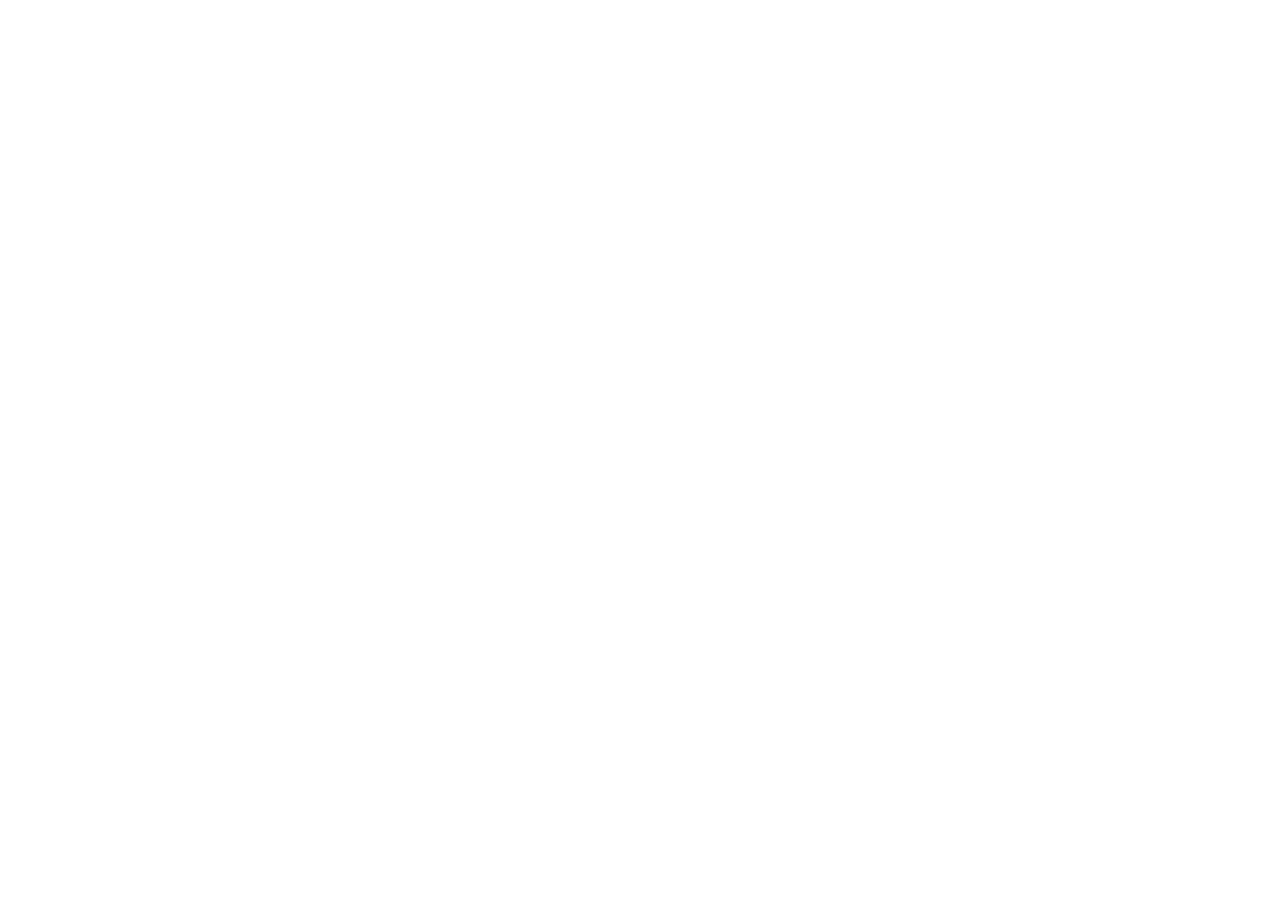
==== index.html @ 3b84312c ":crystal_ball: Look to the future :flashlight:" ====
<!DOCTYPE html>
<html lang="en">
<head>
    <meta charset="UTF-8">
    <meta name="viewport" content="width=device-width, initial-scale=1.0">
    <title>Blue Marvel Data DotCom</title>
</head>
<body>
    
</body>
</html>
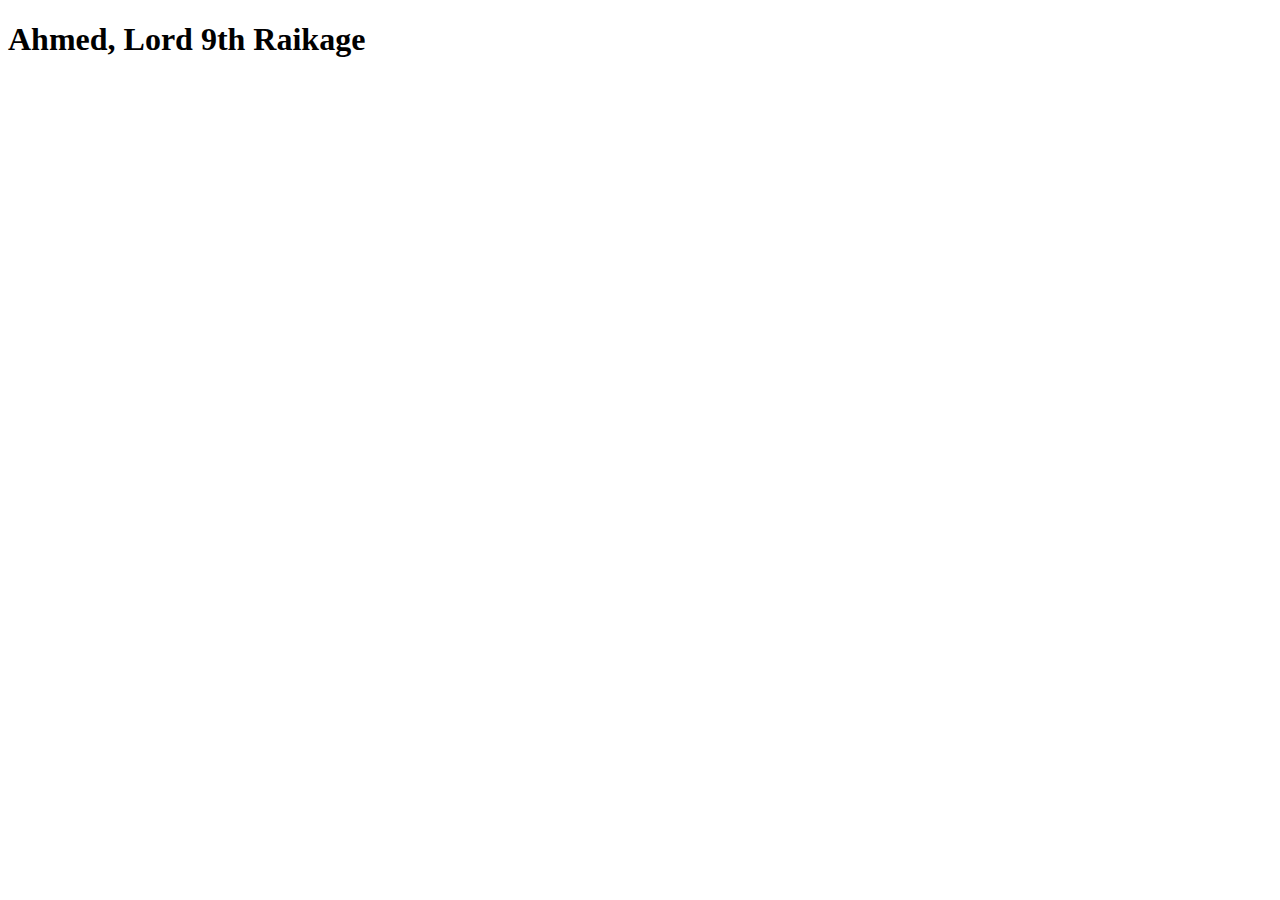
==== commit 4ad2d0f2: ":hear_no_evil: :see_no_evil: :speak_no_evil:" ====
--- a/index.html
+++ b/index.html
@@ -6,6 +6,7 @@
     <title>Blue Marvel Data DotCom</title>
 </head>
 <body>
-    
+    <h1>Ahmed, Lord 9th Raikage</h1>
+    <script src="raikage_script.js"></script>
 </body>
 </html>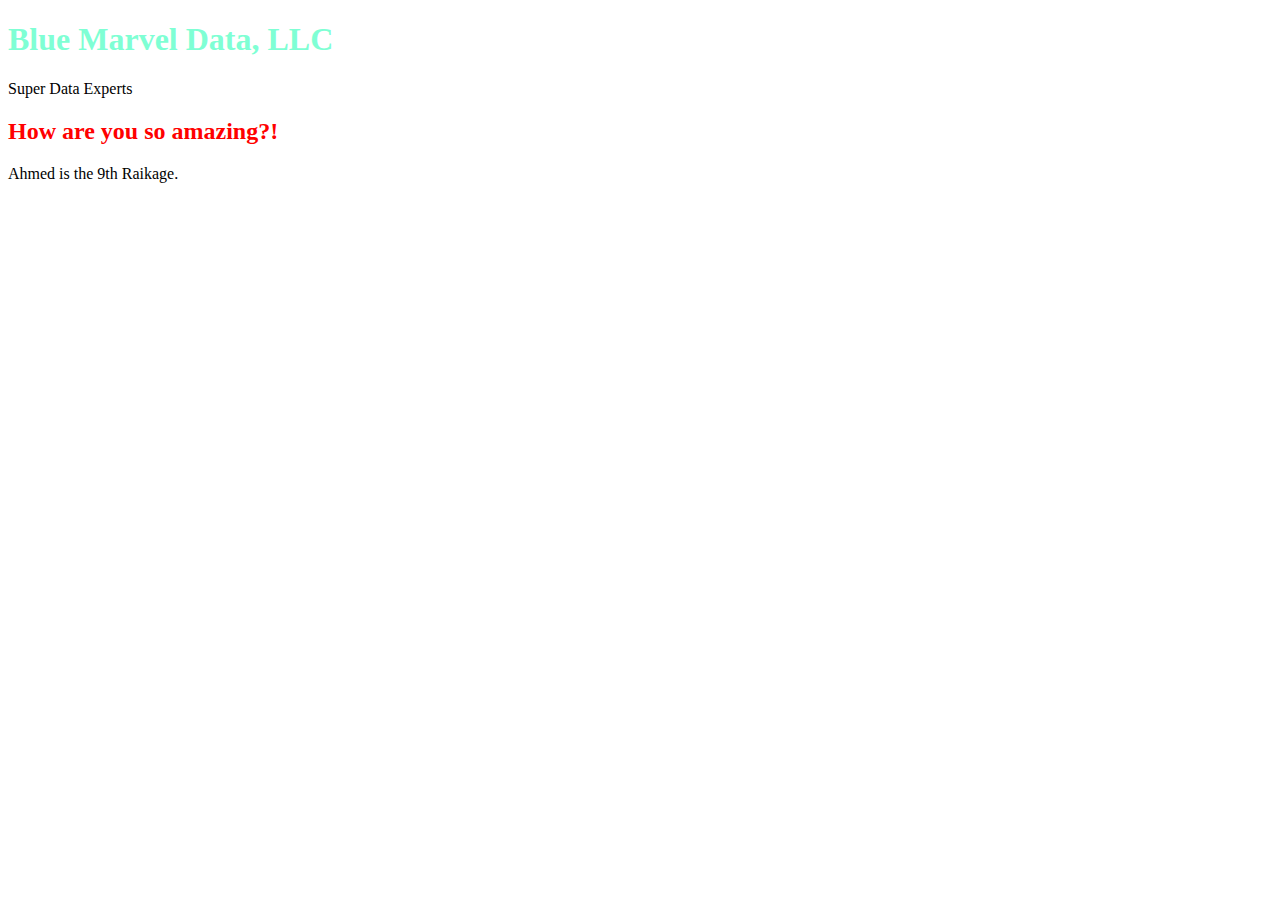
==== commit b00434c7: ":clown_face: add css sheet :art:" ====
--- a/index.html
+++ b/index.html
@@ -4,9 +4,13 @@
     <meta charset="UTF-8">
     <meta name="viewport" content="width=device-width, initial-scale=1.0">
     <title>Blue Marvel Data DotCom</title>
+    <link rel="stylesheet" href="style.css">
 </head>
 <body>
-    <h1>Ahmed, Lord 9th Raikage</h1>
+    <h1>Blue Marvel Data, LLC</h1>
+    <p>Super Data Experts</p>
+    <h2>How are you so amazing?!</h2>
+    <p>Ahmed is the 9th Raikage.</p>
     <script src="raikage_script.js"></script>
 </body>
 </html>--- a/style.css
+++ b/style.css
@@ -0,0 +1,7 @@
+h1 {
+    color: aquamarine;
+}
+
+h2 {
+    color: red;
+}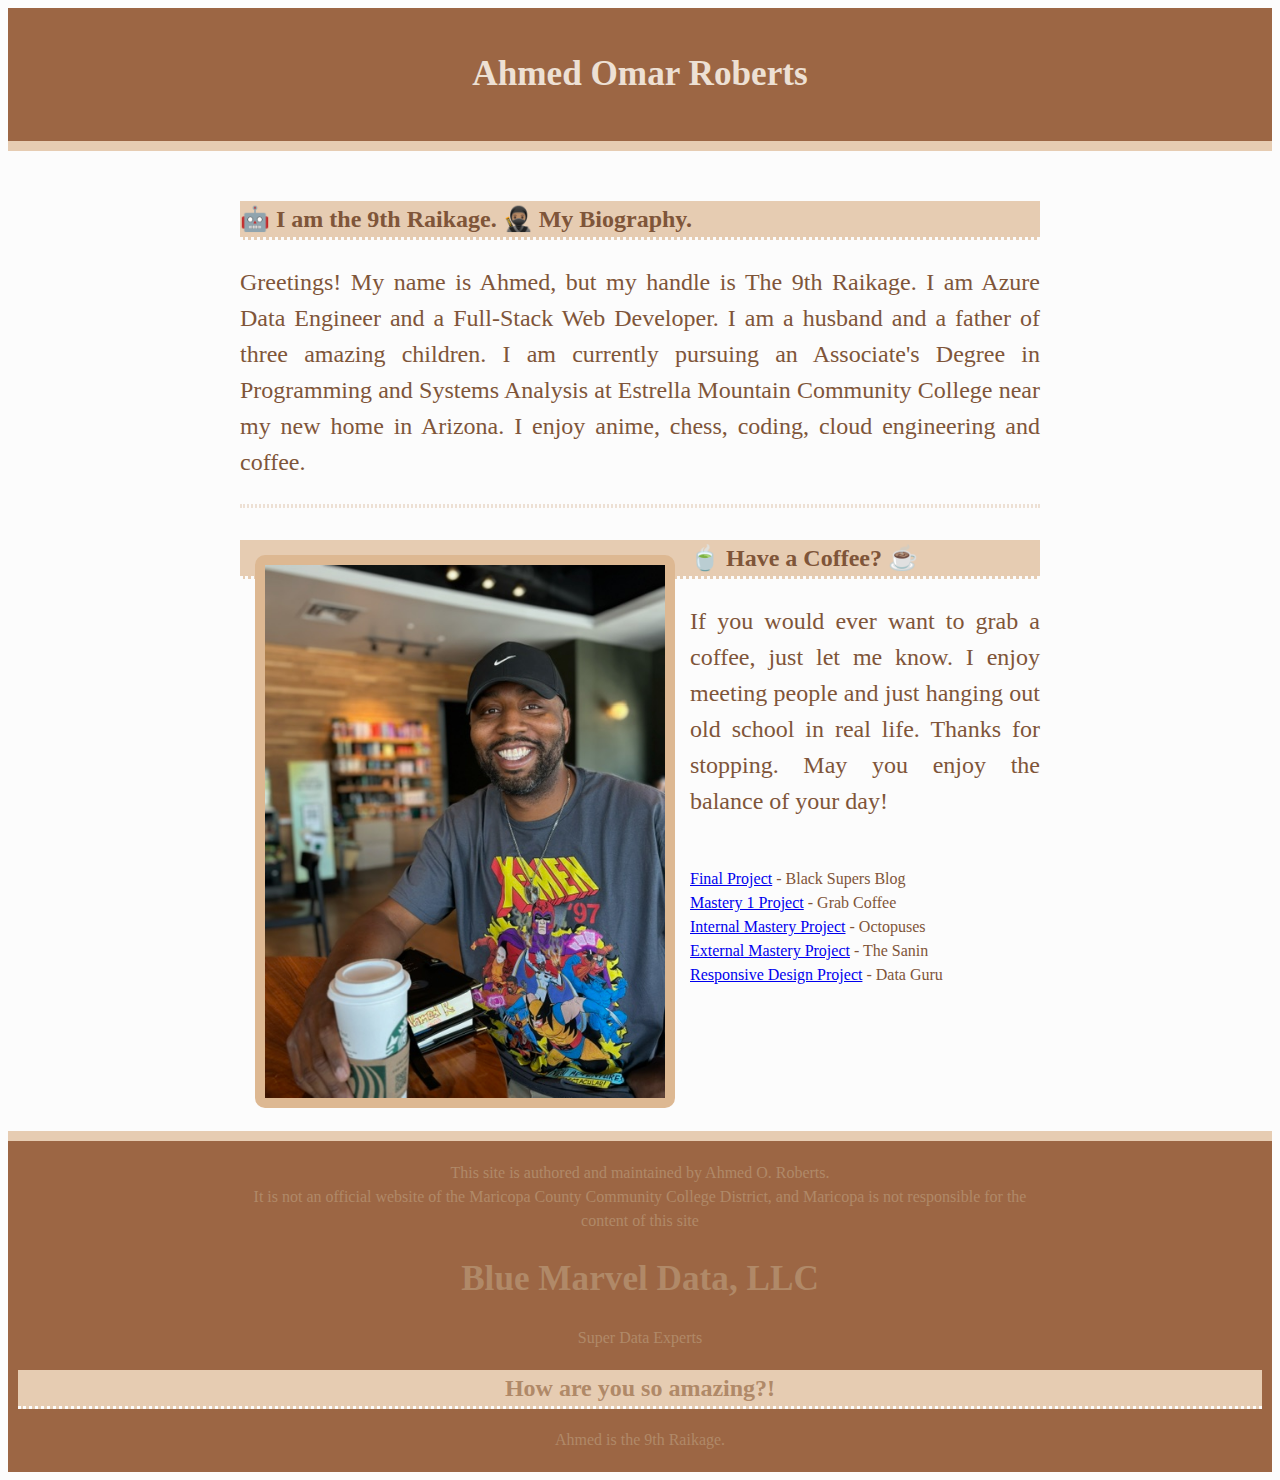
==== commit 8313fc85: ":racehorse: daily coding 001 :elephant:" ====
--- a/index.html
+++ b/index.html
@@ -7,10 +7,50 @@
     <link rel="stylesheet" href="style.css">
 </head>
 <body>
+    <header>
+      <h1>Ahmed Omar Roberts</h1>
+    </header>
+    <main>
+      <h2>🤖 I am the 9th Raikage. 🥷🏽 My Biography.</h2>
+      <p>Greetings! My name is Ahmed, but my handle is The 9th Raikage.
+        I am Azure Data Engineer and a Full-Stack Web Developer.
+        I am a husband and a father of three amazing children.
+        I am currently pursuing an Associate's Degree in Programming and Systems Analysis at
+        Estrella Mountain Community College near my new home in Arizona.
+        I enjoy anime, chess, coding, cloud engineering and coffee.
+      </p>
+      <hr/>
+      <img src="assets/ahmed_coffee_xmen97.jpeg" alt="Ahmed with coffee and XMen 97 shirt">
+      <!-- <img src="ahmed_20230512.jpg" alt="Ahmed in a car looking away"> -->
+      <h2>🍵 Have a Coffee? ☕</h2>
+      <p>If you would ever want to grab a coffee, just let me know.
+        I enjoy meeting people and just hanging out old school in real life.
+        Thanks for stopping. May you enjoy the balance of your day!
+      </p>
+      <br>
+      <a href="final/index.html" title="Go to Final Project">Final Project</a> - Black Supers Blog
+      <br>
+      <a href="mastery1/index.html" title="Go to Mastery Project">Mastery 1 Project</a> - Grab Coffee
+      <br>
+      <a href="octopus/index.htm" title="Go to Internal Mastery Project">Internal Mastery Project</a> - Octopuses
+      <br>
+      <a href="sanin/index.htm" title="Go to External Mastery Project">External Mastery Project</a> - The Sanin
+      <br>
+      <a href="data-guru/index.htm" title="Go to Responsive Design Project">Responsive Design Project</a> - Data Guru
+    </main>
+    <footer>
+      <p>
+        This site is authored and maintained by Ahmed O. Roberts.<br>
+        It is not an official website of the Maricopa County Community College District,
+        and Maricopa is not responsible for the content of this site
+      </p>
+      
     <h1>Blue Marvel Data, LLC</h1>
     <p>Super Data Experts</p>
     <h2>How are you so amazing?!</h2>
     <p>Ahmed is the 9th Raikage.</p>
+    </footer>
+  
     <script src="raikage_script.js"></script>
 </body>
 </html>--- a/style.css
+++ b/style.css
@@ -1,7 +1,57 @@
-h1 {
-    color: aquamarine;
-}
 
-h2 {
-    color: red;
-}+body {
+    background-color: #FCFCFC;
+    color: #7f5539;
+    line-height: 1.5;
+  }
+  h1 {
+    font-size: 2.2em;
+    margin: 20px;
+  }
+  h2 {
+    background-color: #E6CCB2;
+    border-bottom: 3px dotted #FCFCFC;
+  }
+  main > p {
+    font-size: 1.5em;
+    text-align: justify;
+  }
+  hr {
+    border: 2px dotted #EDE0D4;
+    margin-bottom: 2em;
+  }
+  img {
+    height: auto;
+    width: 400px;
+    border: 10px solid #DDB892;
+    border-radius: 10px;
+    float: left;
+    margin: 15px;
+  }
+  header {
+    background-color: #9c6644;
+    color: #EDE0D4;
+    text-align: center;
+    padding: 20px;
+    min-height: 9vh;
+    border-bottom: 10px solid #E6CCB2;
+  }
+  main {
+    height: 900px;
+    width: 800px;
+    margin: auto;
+    padding: 30px;
+  }
+  footer {
+    background-color: #9c6644;
+    color: #B08968;
+    text-align: center;
+    border-top: 10px solid #E6CCB2;
+    margin-top: 20px;
+    padding: 20px 10px;
+    min-height: 7vh;
+  }
+  footer > p {
+    margin: auto;
+    max-width: 780px;
+  }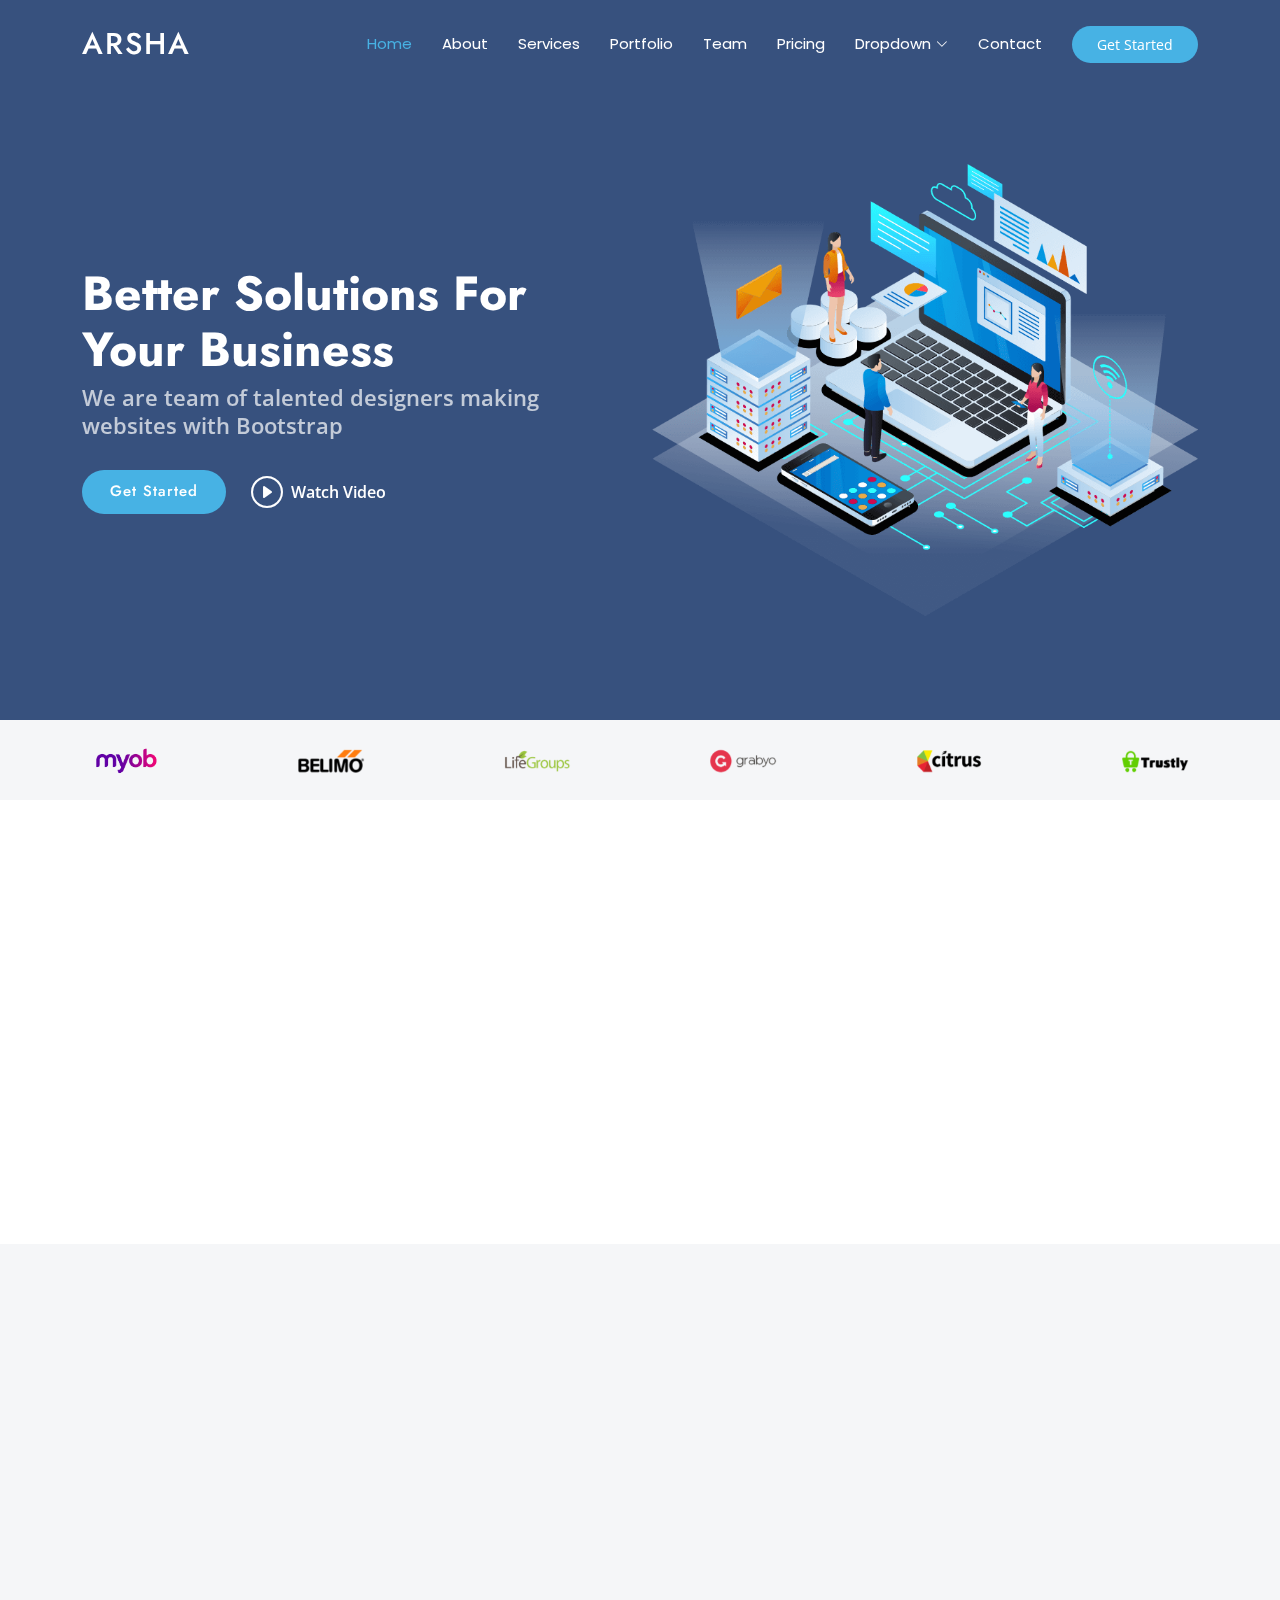
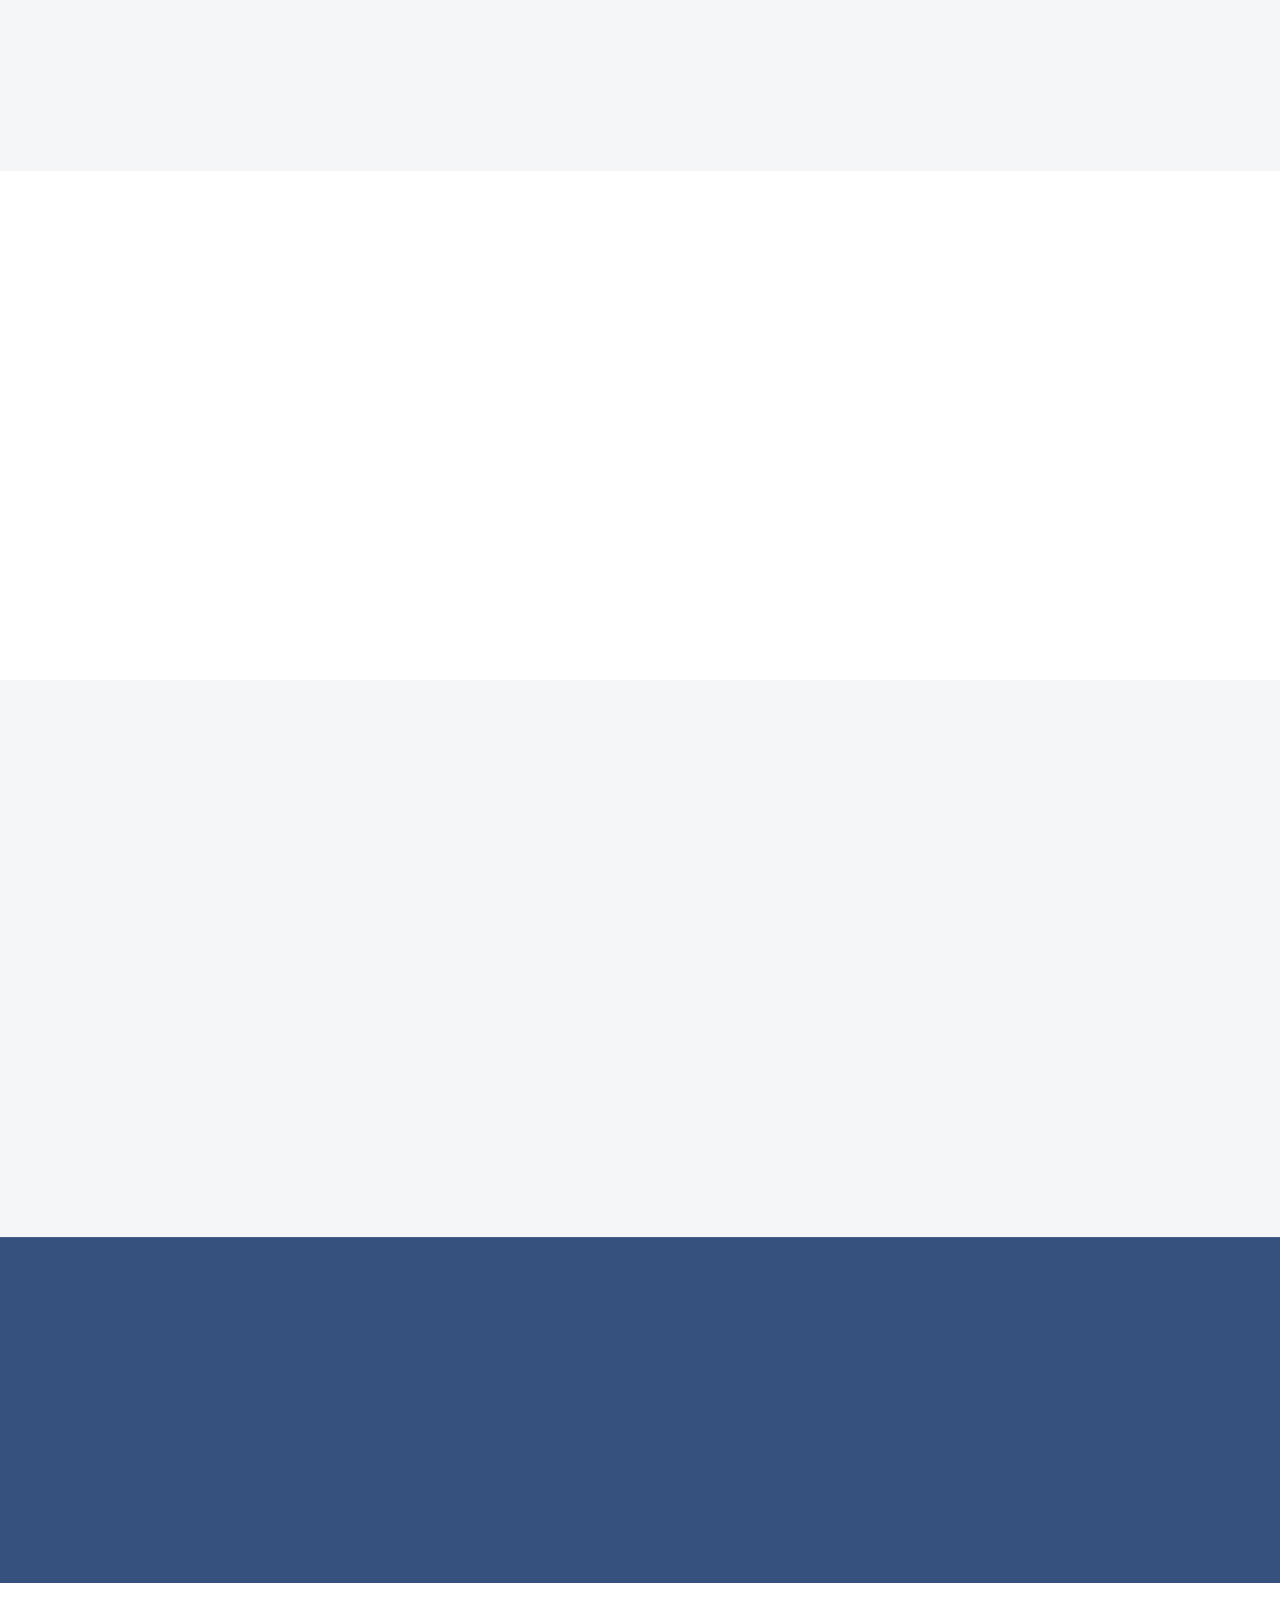
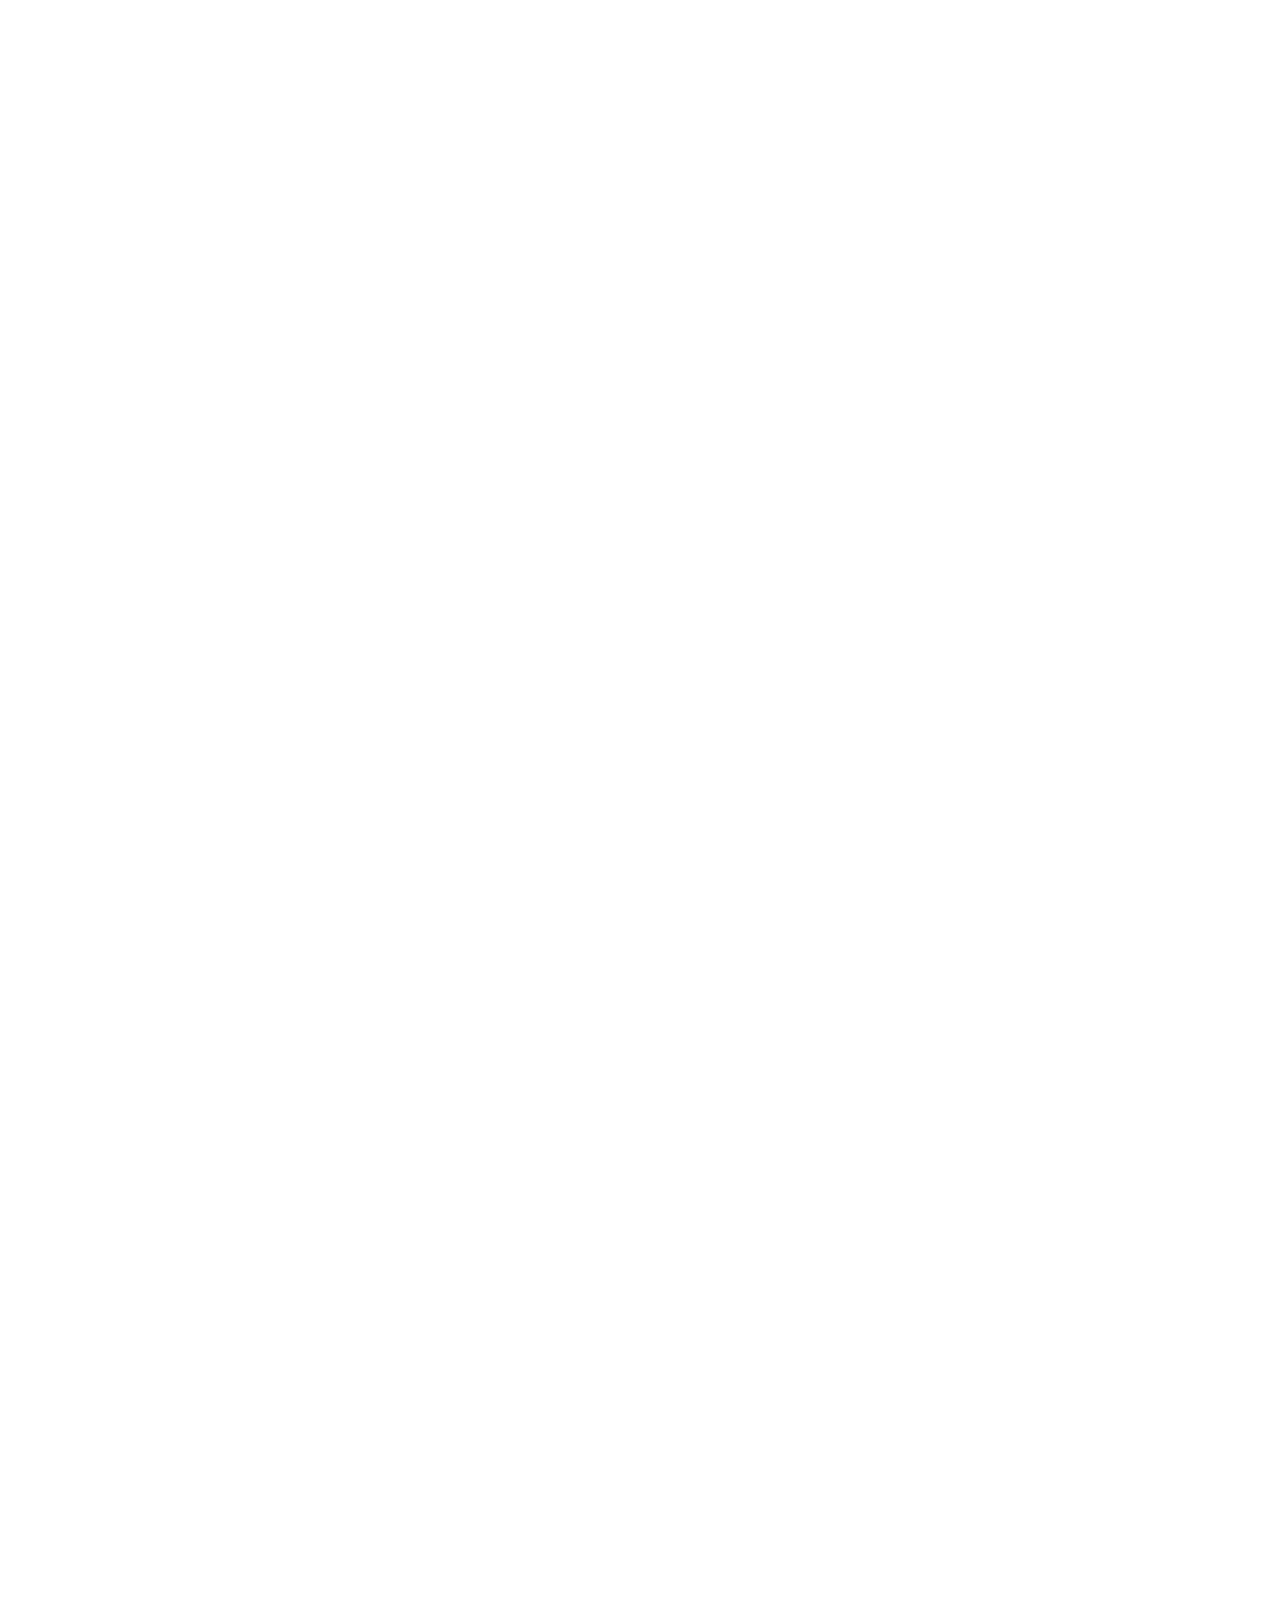
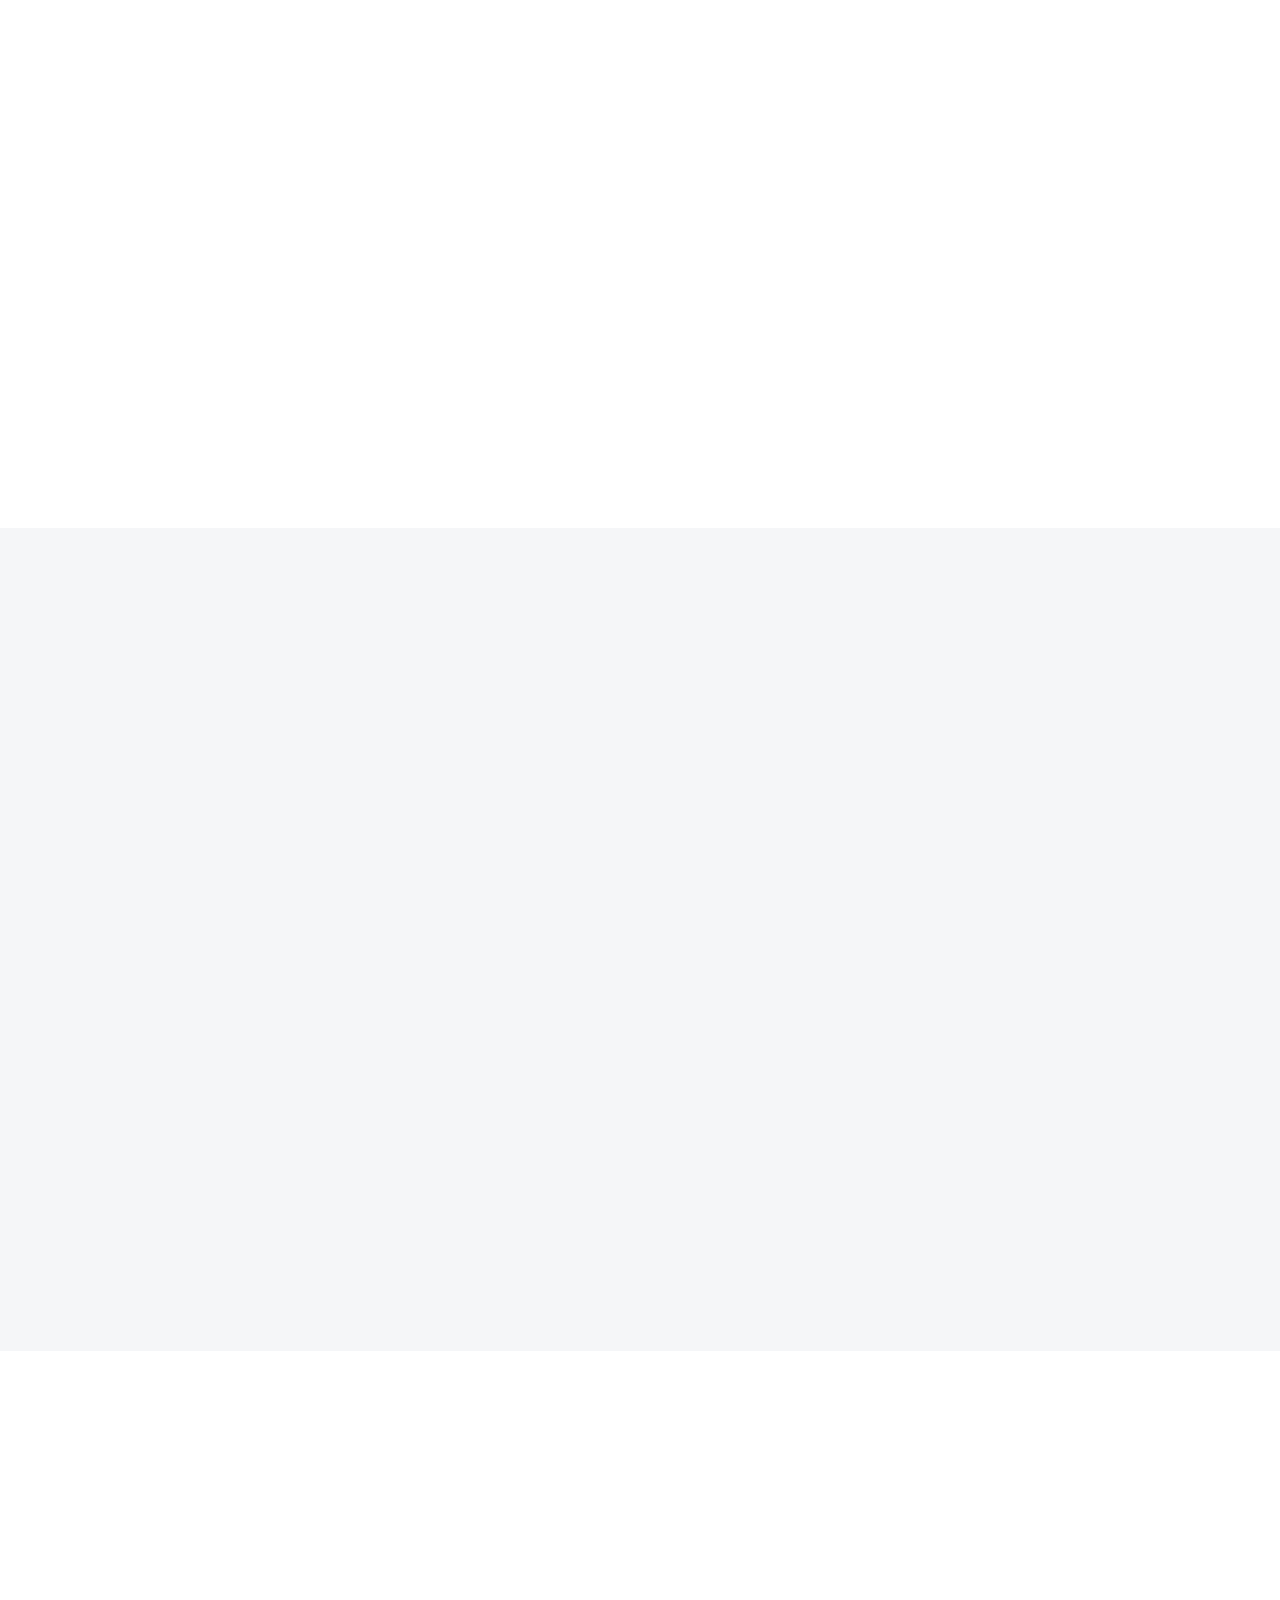
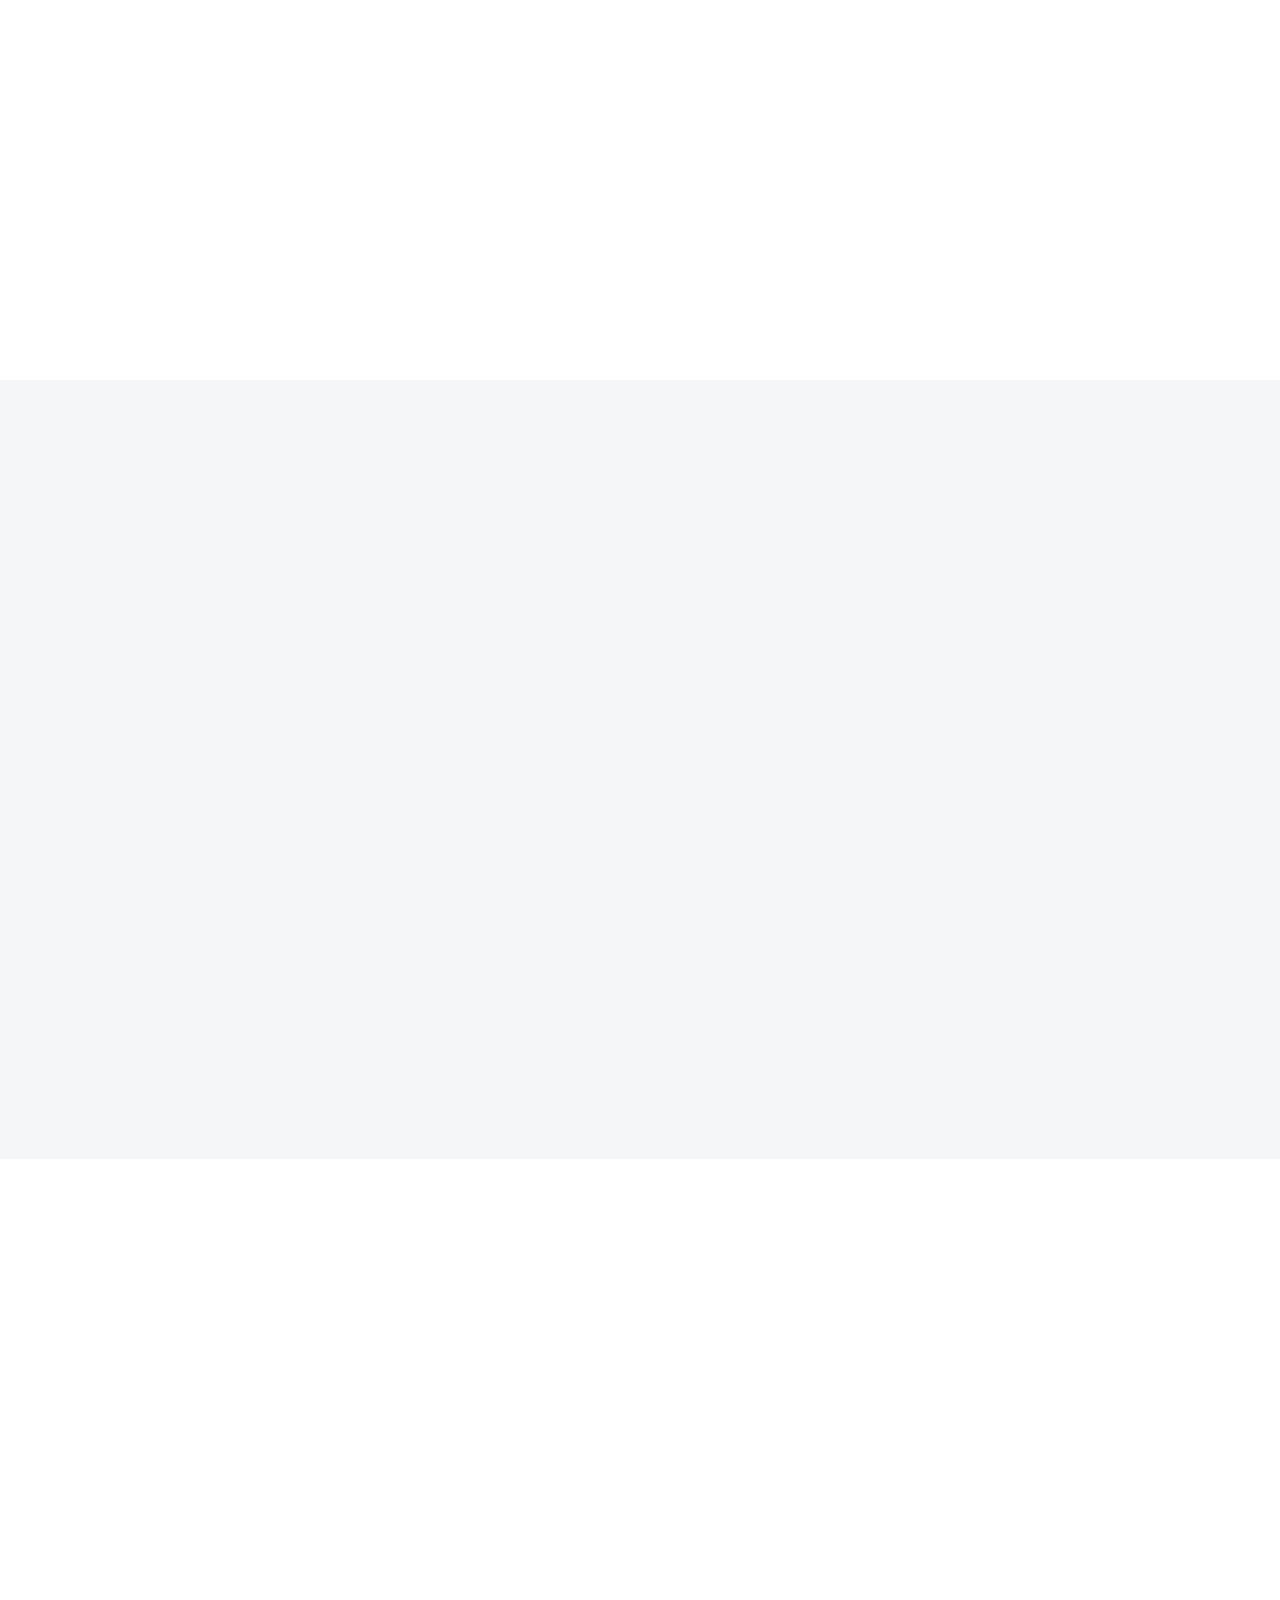
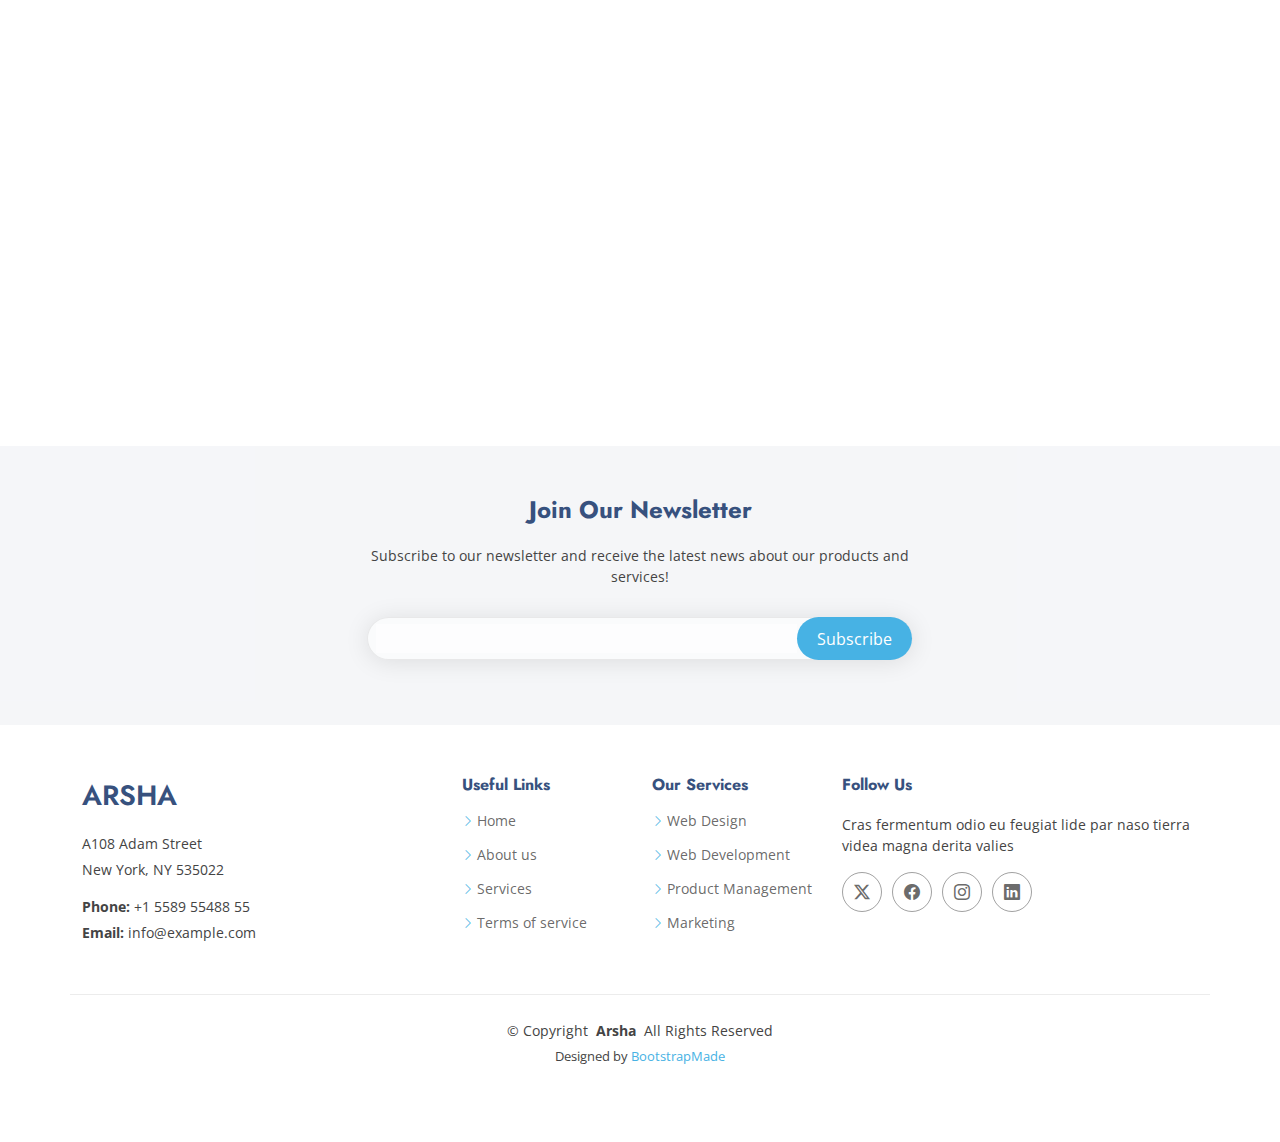
==== commit 9153c9ca: ":revolving_hearts: arsha template :sob:" ====
--- a/index.html
+++ b/index.html
@@ -1,56 +1,1037 @@
 <!DOCTYPE html>
 <html lang="en">
+
 <head>
-    <meta charset="UTF-8">
-    <meta name="viewport" content="width=device-width, initial-scale=1.0">
-    <title>Blue Marvel Data DotCom</title>
-    <link rel="stylesheet" href="style.css">
+  <meta charset="utf-8">
+  <meta content="width=device-width, initial-scale=1.0" name="viewport">
+  <title>Index - Arsha Bootstrap Template</title>
+  <meta name="description" content="">
+  <meta name="keywords" content="">
+
+  <!-- Favicons -->
+  <link href="assets/img/favicon.png" rel="icon">
+  <link href="assets/img/apple-touch-icon.png" rel="apple-touch-icon">
+
+  <!-- Fonts -->
+  <link href="https://fonts.googleapis.com" rel="preconnect">
+  <link href="https://fonts.gstatic.com" rel="preconnect" crossorigin>
+  <link href="https://fonts.googleapis.com/css2?family=Open+Sans:ital,wght@0,300;0,400;0,500;0,600;0,700;0,800;1,300;1,400;1,500;1,600;1,700;1,800&family=Poppins:ital,wght@0,100;0,200;0,300;0,400;0,500;0,600;0,700;0,800;0,900;1,100;1,200;1,300;1,400;1,500;1,600;1,700;1,800;1,900&family=Jost:ital,wght@0,100;0,200;0,300;0,400;0,500;0,600;0,700;0,800;0,900;1,100;1,200;1,300;1,400;1,500;1,600;1,700;1,800;1,900&display=swap" rel="stylesheet">
+
+  <!-- Vendor CSS Files -->
+  <link href="assets/vendor/bootstrap/css/bootstrap.min.css" rel="stylesheet">
+  <link href="assets/vendor/bootstrap-icons/bootstrap-icons.css" rel="stylesheet">
+  <link href="assets/vendor/aos/aos.css" rel="stylesheet">
+  <link href="assets/vendor/glightbox/css/glightbox.min.css" rel="stylesheet">
+  <link href="assets/vendor/swiper/swiper-bundle.min.css" rel="stylesheet">
+
+  <!-- Main CSS File -->
+  <link href="assets/css/main.css" rel="stylesheet">
+
+  <!-- =======================================================
+  * Template Name: Arsha
+  * Template URL: https://bootstrapmade.com/arsha-free-bootstrap-html-template-corporate/
+  * Updated: Aug 07 2024 with Bootstrap v5.3.3
+  * Author: BootstrapMade.com
+  * License: https://bootstrapmade.com/license/
+  * 9th Raikage, Gray Jedi, King Ahmed January 2025
+  ======================================================== -->
 </head>
-<body>
-    <header>
-      <h1>Ahmed Omar Roberts</h1>
-    </header>
-    <main>
-      <h2>🤖 I am the 9th Raikage. 🥷🏽 My Biography.</h2>
-      <p>Greetings! My name is Ahmed, but my handle is The 9th Raikage.
-        I am Azure Data Engineer and a Full-Stack Web Developer.
-        I am a husband and a father of three amazing children.
-        I am currently pursuing an Associate's Degree in Programming and Systems Analysis at
-        Estrella Mountain Community College near my new home in Arizona.
-        I enjoy anime, chess, coding, cloud engineering and coffee.
-      </p>
-      <hr/>
-      <img src="assets/ahmed_coffee_xmen97.jpeg" alt="Ahmed with coffee and XMen 97 shirt">
-      <!-- <img src="ahmed_20230512.jpg" alt="Ahmed in a car looking away"> -->
-      <h2>🍵 Have a Coffee? ☕</h2>
-      <p>If you would ever want to grab a coffee, just let me know.
-        I enjoy meeting people and just hanging out old school in real life.
-        Thanks for stopping. May you enjoy the balance of your day!
-      </p>
-      <br>
-      <a href="final/index.html" title="Go to Final Project">Final Project</a> - Black Supers Blog
-      <br>
-      <a href="mastery1/index.html" title="Go to Mastery Project">Mastery 1 Project</a> - Grab Coffee
-      <br>
-      <a href="octopus/index.htm" title="Go to Internal Mastery Project">Internal Mastery Project</a> - Octopuses
-      <br>
-      <a href="sanin/index.htm" title="Go to External Mastery Project">External Mastery Project</a> - The Sanin
-      <br>
-      <a href="data-guru/index.htm" title="Go to Responsive Design Project">Responsive Design Project</a> - Data Guru
-    </main>
-    <footer>
-      <p>
-        This site is authored and maintained by Ahmed O. Roberts.<br>
-        It is not an official website of the Maricopa County Community College District,
-        and Maricopa is not responsible for the content of this site
-      </p>
-      
-    <h1>Blue Marvel Data, LLC</h1>
-    <p>Super Data Experts</p>
-    <h2>How are you so amazing?!</h2>
-    <p>Ahmed is the 9th Raikage.</p>
-    </footer>
-  
-    <script src="raikage_script.js"></script>
+
+<body class="index-page">
+
+  <header id="header" class="header d-flex align-items-center fixed-top">
+    <div class="container-fluid container-xl position-relative d-flex align-items-center">
+
+      <a href="index.html" class="logo d-flex align-items-center me-auto">
+        <!-- Uncomment the line below if you also wish to use an image logo -->
+        <!-- <img src="assets/img/logo.png" alt=""> -->
+        <h1 class="sitename">Arsha</h1>
+      </a>
+
+      <nav id="navmenu" class="navmenu">
+        <ul>
+          <li><a href="#hero" class="active">Home</a></li>
+          <li><a href="#about">About</a></li>
+          <li><a href="#services">Services</a></li>
+          <li><a href="#portfolio">Portfolio</a></li>
+          <li><a href="#team">Team</a></li>
+          <li><a href="#pricing">Pricing</a></li>
+          <li class="dropdown"><a href="#"><span>Dropdown</span> <i class="bi bi-chevron-down toggle-dropdown"></i></a>
+            <ul>
+              <li><a href="#">Dropdown 1</a></li>
+              <li class="dropdown"><a href="#"><span>Deep Dropdown</span> <i class="bi bi-chevron-down toggle-dropdown"></i></a>
+                <ul>
+                  <li><a href="#">Deep Dropdown 1</a></li>
+                  <li><a href="#">Deep Dropdown 2</a></li>
+                  <li><a href="#">Deep Dropdown 3</a></li>
+                  <li><a href="#">Deep Dropdown 4</a></li>
+                  <li><a href="#">Deep Dropdown 5</a></li>
+                </ul>
+              </li>
+              <li><a href="#">Dropdown 2</a></li>
+              <li><a href="#">Dropdown 3</a></li>
+              <li><a href="#">Dropdown 4</a></li>
+            </ul>
+          </li>
+          <li><a href="#contact">Contact</a></li>
+        </ul>
+        <i class="mobile-nav-toggle d-xl-none bi bi-list"></i>
+      </nav>
+
+      <a class="btn-getstarted" href="#about">Get Started</a>
+
+    </div>
+  </header>
+
+  <main class="main">
+
+    <!-- Hero Section -->
+    <section id="hero" class="hero section dark-background">
+
+      <div class="container">
+        <div class="row gy-4">
+          <div class="col-lg-6 order-2 order-lg-1 d-flex flex-column justify-content-center" data-aos="zoom-out">
+            <h1>Better Solutions For Your Business</h1>
+            <p>We are team of talented designers making websites with Bootstrap</p>
+            <div class="d-flex">
+              <a href="#about" class="btn-get-started">Get Started</a>
+              <a href="https://www.youtube.com/watch?v=Y7f98aduVJ8" class="glightbox btn-watch-video d-flex align-items-center"><i class="bi bi-play-circle"></i><span>Watch Video</span></a>
+            </div>
+          </div>
+          <div class="col-lg-6 order-1 order-lg-2 hero-img" data-aos="zoom-out" data-aos-delay="200">
+            <img src="assets/img/hero-img.png" class="img-fluid animated" alt="">
+          </div>
+        </div>
+      </div>
+
+    </section><!-- /Hero Section -->
+
+    <!-- Clients Section -->
+    <section id="clients" class="clients section light-background">
+
+      <div class="container" data-aos="zoom-in">
+
+        <div class="swiper init-swiper">
+          <script type="application/json" class="swiper-config">
+            {
+              "loop": true,
+              "speed": 600,
+              "autoplay": {
+                "delay": 5000
+              },
+              "slidesPerView": "auto",
+              "pagination": {
+                "el": ".swiper-pagination",
+                "type": "bullets",
+                "clickable": true
+              },
+              "breakpoints": {
+                "320": {
+                  "slidesPerView": 2,
+                  "spaceBetween": 40
+                },
+                "480": {
+                  "slidesPerView": 3,
+                  "spaceBetween": 60
+                },
+                "640": {
+                  "slidesPerView": 4,
+                  "spaceBetween": 80
+                },
+                "992": {
+                  "slidesPerView": 5,
+                  "spaceBetween": 120
+                },
+                "1200": {
+                  "slidesPerView": 6,
+                  "spaceBetween": 120
+                }
+              }
+            }
+          </script>
+          <div class="swiper-wrapper align-items-center">
+            <div class="swiper-slide"><img src="assets/img/clients/client-1.png" class="img-fluid" alt=""></div>
+            <div class="swiper-slide"><img src="assets/img/clients/client-2.png" class="img-fluid" alt=""></div>
+            <div class="swiper-slide"><img src="assets/img/clients/client-3.png" class="img-fluid" alt=""></div>
+            <div class="swiper-slide"><img src="assets/img/clients/client-4.png" class="img-fluid" alt=""></div>
+            <div class="swiper-slide"><img src="assets/img/clients/client-5.png" class="img-fluid" alt=""></div>
+            <div class="swiper-slide"><img src="assets/img/clients/client-6.png" class="img-fluid" alt=""></div>
+            <div class="swiper-slide"><img src="assets/img/clients/client-7.png" class="img-fluid" alt=""></div>
+            <div class="swiper-slide"><img src="assets/img/clients/client-8.png" class="img-fluid" alt=""></div>
+          </div>
+        </div>
+
+      </div>
+
+    </section><!-- /Clients Section -->
+
+    <!-- About Section -->
+    <section id="about" class="about section">
+
+      <!-- Section Title -->
+      <div class="container section-title" data-aos="fade-up">
+        <h2>About Us</h2>
+      </div><!-- End Section Title -->
+
+      <div class="container">
+
+        <div class="row gy-4">
+
+          <div class="col-lg-6 content" data-aos="fade-up" data-aos-delay="100">
+            <p>
+              Lorem ipsum dolor sit amet, consectetur adipiscing elit, sed do eiusmod tempor incididunt ut labore et dolore
+              magna aliqua.
+            </p>
+            <ul>
+              <li><i class="bi bi-check2-circle"></i> <span>Ullamco laboris nisi ut aliquip ex ea commodo consequat.</span></li>
+              <li><i class="bi bi-check2-circle"></i> <span>Duis aute irure dolor in reprehenderit in voluptate velit.</span></li>
+              <li><i class="bi bi-check2-circle"></i> <span>Ullamco laboris nisi ut aliquip ex ea commodo</span></li>
+            </ul>
+          </div>
+
+          <div class="col-lg-6" data-aos="fade-up" data-aos-delay="200">
+            <p>Ullamco laboris nisi ut aliquip ex ea commodo consequat. Duis aute irure dolor in reprehenderit in voluptate velit esse cillum dolore eu fugiat nulla pariatur. Excepteur sint occaecat cupidatat non proident, sunt in culpa qui officia deserunt mollit anim id est laborum. </p>
+            <a href="#" class="read-more"><span>Read More</span><i class="bi bi-arrow-right"></i></a>
+          </div>
+
+        </div>
+
+      </div>
+
+    </section><!-- /About Section -->
+
+    <!-- Why Us Section -->
+    <section id="why-us" class="section why-us light-background" data-builder="section">
+
+      <div class="container-fluid">
+
+        <div class="row gy-4">
+
+          <div class="col-lg-7 d-flex flex-column justify-content-center order-2 order-lg-1">
+
+            <div class="content px-xl-5" data-aos="fade-up" data-aos-delay="100">
+              <h3><span>Eum ipsam laborum deleniti </span><strong>velit pariatur architecto aut nihil</strong></h3>
+              <p>
+                Lorem ipsum dolor sit amet, consectetur adipiscing elit, sed do eiusmod tempor incididunt ut labore et dolore magna aliqua. Duis aute irure dolor in reprehenderit
+              </p>
+            </div>
+
+            <div class="faq-container px-xl-5" data-aos="fade-up" data-aos-delay="200">
+
+              <div class="faq-item faq-active">
+
+                <h3><span>01</span> Non consectetur a erat nam at lectus urna duis?</h3>
+                <div class="faq-content">
+                  <p>Feugiat pretium nibh ipsum consequat. Tempus iaculis urna id volutpat lacus laoreet non curabitur gravida. Venenatis lectus magna fringilla urna porttitor rhoncus dolor purus non.</p>
+                </div>
+                <i class="faq-toggle bi bi-chevron-right"></i>
+              </div><!-- End Faq item-->
+
+              <div class="faq-item">
+                <h3><span>02</span> Feugiat scelerisque varius morbi enim nunc faucibus a pellentesque?</h3>
+                <div class="faq-content">
+                  <p>Dolor sit amet consectetur adipiscing elit pellentesque habitant morbi. Id interdum velit laoreet id donec ultrices. Fringilla phasellus faucibus scelerisque eleifend donec pretium. Est pellentesque elit ullamcorper dignissim. Mauris ultrices eros in cursus turpis massa tincidunt dui.</p>
+                </div>
+                <i class="faq-toggle bi bi-chevron-right"></i>
+              </div><!-- End Faq item-->
+
+              <div class="faq-item">
+                <h3><span>03</span> Dolor sit amet consectetur adipiscing elit pellentesque?</h3>
+                <div class="faq-content">
+                  <p>Eleifend mi in nulla posuere sollicitudin aliquam ultrices sagittis orci. Faucibus pulvinar elementum integer enim. Sem nulla pharetra diam sit amet nisl suscipit. Rutrum tellus pellentesque eu tincidunt. Lectus urna duis convallis convallis tellus. Urna molestie at elementum eu facilisis sed odio morbi quis</p>
+                </div>
+                <i class="faq-toggle bi bi-chevron-right"></i>
+              </div><!-- End Faq item-->
+
+            </div>
+
+          </div>
+
+          <div class="col-lg-5 order-1 order-lg-2 why-us-img">
+            <img src="assets/img/why-us.png" class="img-fluid" alt="" data-aos="zoom-in" data-aos-delay="100">
+          </div>
+        </div>
+
+      </div>
+
+    </section><!-- /Why Us Section -->
+
+    <!-- Skills Section -->
+    <section id="skills" class="skills section">
+
+      <div class="container" data-aos="fade-up" data-aos-delay="100">
+
+        <div class="row">
+
+          <div class="col-lg-6 d-flex align-items-center">
+            <img src="assets/img/skills.png" class="img-fluid" alt="">
+          </div>
+
+          <div class="col-lg-6 pt-4 pt-lg-0 content">
+
+            <h3>Voluptatem dignissimos provident quasi corporis voluptas</h3>
+            <p class="fst-italic">
+              Lorem ipsum dolor sit amet, consectetur adipiscing elit, sed do eiusmod tempor incididunt ut labore et dolore magna aliqua.
+            </p>
+
+            <div class="skills-content skills-animation">
+
+              <div class="progress">
+                <span class="skill"><span>HTML</span> <i class="val">100%</i></span>
+                <div class="progress-bar-wrap">
+                  <div class="progress-bar" role="progressbar" aria-valuenow="100" aria-valuemin="0" aria-valuemax="100"></div>
+                </div>
+              </div><!-- End Skills Item -->
+
+              <div class="progress">
+                <span class="skill"><span>CSS</span> <i class="val">90%</i></span>
+                <div class="progress-bar-wrap">
+                  <div class="progress-bar" role="progressbar" aria-valuenow="90" aria-valuemin="0" aria-valuemax="100"></div>
+                </div>
+              </div><!-- End Skills Item -->
+
+              <div class="progress">
+                <span class="skill"><span>JavaScript</span> <i class="val">75%</i></span>
+                <div class="progress-bar-wrap">
+                  <div class="progress-bar" role="progressbar" aria-valuenow="75" aria-valuemin="0" aria-valuemax="100"></div>
+                </div>
+              </div><!-- End Skills Item -->
+
+              <div class="progress">
+                <span class="skill"><span>Photoshop</span> <i class="val">55%</i></span>
+                <div class="progress-bar-wrap">
+                  <div class="progress-bar" role="progressbar" aria-valuenow="55" aria-valuemin="0" aria-valuemax="100"></div>
+                </div>
+              </div><!-- End Skills Item -->
+
+            </div>
+
+          </div>
+        </div>
+
+      </div>
+
+    </section><!-- /Skills Section -->
+
+    <!-- Services Section -->
+    <section id="services" class="services section light-background">
+
+      <!-- Section Title -->
+      <div class="container section-title" data-aos="fade-up">
+        <h2>Services</h2>
+        <p>Necessitatibus eius consequatur ex aliquid fuga eum quidem sint consectetur velit</p>
+      </div><!-- End Section Title -->
+
+      <div class="container">
+
+        <div class="row gy-4">
+
+          <div class="col-xl-3 col-md-6 d-flex" data-aos="fade-up" data-aos-delay="100">
+            <div class="service-item position-relative">
+              <div class="icon"><i class="bi bi-activity icon"></i></div>
+              <h4><a href="" class="stretched-link">Lorem Ipsum</a></h4>
+              <p>Voluptatum deleniti atque corrupti quos dolores et quas molestias excepturi</p>
+            </div>
+          </div><!-- End Service Item -->
+
+          <div class="col-xl-3 col-md-6 d-flex" data-aos="fade-up" data-aos-delay="200">
+            <div class="service-item position-relative">
+              <div class="icon"><i class="bi bi-bounding-box-circles icon"></i></div>
+              <h4><a href="" class="stretched-link">Sed ut perspici</a></h4>
+              <p>Duis aute irure dolor in reprehenderit in voluptate velit esse cillum dolore</p>
+            </div>
+          </div><!-- End Service Item -->
+
+          <div class="col-xl-3 col-md-6 d-flex" data-aos="fade-up" data-aos-delay="300">
+            <div class="service-item position-relative">
+              <div class="icon"><i class="bi bi-calendar4-week icon"></i></div>
+              <h4><a href="" class="stretched-link">Magni Dolores</a></h4>
+              <p>Excepteur sint occaecat cupidatat non proident, sunt in culpa qui officia</p>
+            </div>
+          </div><!-- End Service Item -->
+
+          <div class="col-xl-3 col-md-6 d-flex" data-aos="fade-up" data-aos-delay="400">
+            <div class="service-item position-relative">
+              <div class="icon"><i class="bi bi-broadcast icon"></i></div>
+              <h4><a href="" class="stretched-link">Nemo Enim</a></h4>
+              <p>At vero eos et accusamus et iusto odio dignissimos ducimus qui blanditiis</p>
+            </div>
+          </div><!-- End Service Item -->
+
+        </div>
+
+      </div>
+
+    </section><!-- /Services Section -->
+
+    <!-- Call To Action Section -->
+    <section id="call-to-action" class="call-to-action section dark-background">
+
+      <img src="assets/img/cta-bg.jpg" alt="">
+
+      <div class="container">
+
+        <div class="row" data-aos="zoom-in" data-aos-delay="100">
+          <div class="col-xl-9 text-center text-xl-start">
+            <h3>Call To Action</h3>
+            <p>Duis aute irure dolor in reprehenderit in voluptate velit esse cillum dolore eu fugiat nulla pariatur. Excepteur sint occaecat cupidatat non proident, sunt in culpa qui officia deserunt mollit anim id est laborum.</p>
+          </div>
+          <div class="col-xl-3 cta-btn-container text-center">
+            <a class="cta-btn align-middle" href="#">Call To Action</a>
+          </div>
+        </div>
+
+      </div>
+
+    </section><!-- /Call To Action Section -->
+
+    <!-- Portfolio Section -->
+    <section id="portfolio" class="portfolio section">
+
+      <!-- Section Title -->
+      <div class="container section-title" data-aos="fade-up">
+        <h2>Portfolio</h2>
+        <p>Necessitatibus eius consequatur ex aliquid fuga eum quidem sint consectetur velit</p>
+      </div><!-- End Section Title -->
+
+      <div class="container">
+
+        <div class="isotope-layout" data-default-filter="*" data-layout="masonry" data-sort="original-order">
+
+          <ul class="portfolio-filters isotope-filters" data-aos="fade-up" data-aos-delay="100">
+            <li data-filter="*" class="filter-active">All</li>
+            <li data-filter=".filter-app">App</li>
+            <li data-filter=".filter-product">Card</li>
+            <li data-filter=".filter-branding">Web</li>
+          </ul><!-- End Portfolio Filters -->
+
+          <div class="row gy-4 isotope-container" data-aos="fade-up" data-aos-delay="200">
+
+            <div class="col-lg-4 col-md-6 portfolio-item isotope-item filter-app">
+              <img src="assets/img/masonry-portfolio/masonry-portfolio-1.jpg" class="img-fluid" alt="">
+              <div class="portfolio-info">
+                <h4>App 1</h4>
+                <p>Lorem ipsum, dolor sit</p>
+                <a href="assets/img/masonry-portfolio/masonry-portfolio-1.jpg" title="App 1" data-gallery="portfolio-gallery-app" class="glightbox preview-link"><i class="bi bi-zoom-in"></i></a>
+                <a href="portfolio-details.html" title="More Details" class="details-link"><i class="bi bi-link-45deg"></i></a>
+              </div>
+            </div><!-- End Portfolio Item -->
+
+            <div class="col-lg-4 col-md-6 portfolio-item isotope-item filter-product">
+              <img src="assets/img/masonry-portfolio/masonry-portfolio-2.jpg" class="img-fluid" alt="">
+              <div class="portfolio-info">
+                <h4>Product 1</h4>
+                <p>Lorem ipsum, dolor sit</p>
+                <a href="assets/img/masonry-portfolio/masonry-portfolio-2.jpg" title="Product 1" data-gallery="portfolio-gallery-product" class="glightbox preview-link"><i class="bi bi-zoom-in"></i></a>
+                <a href="portfolio-details.html" title="More Details" class="details-link"><i class="bi bi-link-45deg"></i></a>
+              </div>
+            </div><!-- End Portfolio Item -->
+
+            <div class="col-lg-4 col-md-6 portfolio-item isotope-item filter-branding">
+              <img src="assets/img/masonry-portfolio/masonry-portfolio-3.jpg" class="img-fluid" alt="">
+              <div class="portfolio-info">
+                <h4>Branding 1</h4>
+                <p>Lorem ipsum, dolor sit</p>
+                <a href="assets/img/masonry-portfolio/masonry-portfolio-3.jpg" title="Branding 1" data-gallery="portfolio-gallery-branding" class="glightbox preview-link"><i class="bi bi-zoom-in"></i></a>
+                <a href="portfolio-details.html" title="More Details" class="details-link"><i class="bi bi-link-45deg"></i></a>
+              </div>
+            </div><!-- End Portfolio Item -->
+
+            <div class="col-lg-4 col-md-6 portfolio-item isotope-item filter-app">
+              <img src="assets/img/masonry-portfolio/masonry-portfolio-4.jpg" class="img-fluid" alt="">
+              <div class="portfolio-info">
+                <h4>App 2</h4>
+                <p>Lorem ipsum, dolor sit</p>
+                <a href="assets/img/masonry-portfolio/masonry-portfolio-4.jpg" title="App 2" data-gallery="portfolio-gallery-app" class="glightbox preview-link"><i class="bi bi-zoom-in"></i></a>
+                <a href="portfolio-details.html" title="More Details" class="details-link"><i class="bi bi-link-45deg"></i></a>
+              </div>
+            </div><!-- End Portfolio Item -->
+
+            <div class="col-lg-4 col-md-6 portfolio-item isotope-item filter-product">
+              <img src="assets/img/masonry-portfolio/masonry-portfolio-5.jpg" class="img-fluid" alt="">
+              <div class="portfolio-info">
+                <h4>Product 2</h4>
+                <p>Lorem ipsum, dolor sit</p>
+                <a href="assets/img/masonry-portfolio/masonry-portfolio-5.jpg" title="Product 2" data-gallery="portfolio-gallery-product" class="glightbox preview-link"><i class="bi bi-zoom-in"></i></a>
+                <a href="portfolio-details.html" title="More Details" class="details-link"><i class="bi bi-link-45deg"></i></a>
+              </div>
+            </div><!-- End Portfolio Item -->
+
+            <div class="col-lg-4 col-md-6 portfolio-item isotope-item filter-branding">
+              <img src="assets/img/masonry-portfolio/masonry-portfolio-6.jpg" class="img-fluid" alt="">
+              <div class="portfolio-info">
+                <h4>Branding 2</h4>
+                <p>Lorem ipsum, dolor sit</p>
+                <a href="assets/img/masonry-portfolio/masonry-portfolio-6.jpg" title="Branding 2" data-gallery="portfolio-gallery-branding" class="glightbox preview-link"><i class="bi bi-zoom-in"></i></a>
+                <a href="portfolio-details.html" title="More Details" class="details-link"><i class="bi bi-link-45deg"></i></a>
+              </div>
+            </div><!-- End Portfolio Item -->
+
+            <div class="col-lg-4 col-md-6 portfolio-item isotope-item filter-app">
+              <img src="assets/img/masonry-portfolio/masonry-portfolio-7.jpg" class="img-fluid" alt="">
+              <div class="portfolio-info">
+                <h4>App 3</h4>
+                <p>Lorem ipsum, dolor sit</p>
+                <a href="assets/img/masonry-portfolio/masonry-portfolio-7.jpg" title="App 3" data-gallery="portfolio-gallery-app" class="glightbox preview-link"><i class="bi bi-zoom-in"></i></a>
+                <a href="portfolio-details.html" title="More Details" class="details-link"><i class="bi bi-link-45deg"></i></a>
+              </div>
+            </div><!-- End Portfolio Item -->
+
+            <div class="col-lg-4 col-md-6 portfolio-item isotope-item filter-product">
+              <img src="assets/img/masonry-portfolio/masonry-portfolio-8.jpg" class="img-fluid" alt="">
+              <div class="portfolio-info">
+                <h4>Product 3</h4>
+                <p>Lorem ipsum, dolor sit</p>
+                <a href="assets/img/masonry-portfolio/masonry-portfolio-8.jpg" title="Product 3" data-gallery="portfolio-gallery-product" class="glightbox preview-link"><i class="bi bi-zoom-in"></i></a>
+                <a href="portfolio-details.html" title="More Details" class="details-link"><i class="bi bi-link-45deg"></i></a>
+              </div>
+            </div><!-- End Portfolio Item -->
+
+            <div class="col-lg-4 col-md-6 portfolio-item isotope-item filter-branding">
+              <img src="assets/img/masonry-portfolio/masonry-portfolio-9.jpg" class="img-fluid" alt="">
+              <div class="portfolio-info">
+                <h4>Branding 3</h4>
+                <p>Lorem ipsum, dolor sit</p>
+                <a href="assets/img/masonry-portfolio/masonry-portfolio-9.jpg" title="Branding 2" data-gallery="portfolio-gallery-branding" class="glightbox preview-link"><i class="bi bi-zoom-in"></i></a>
+                <a href="portfolio-details.html" title="More Details" class="details-link"><i class="bi bi-link-45deg"></i></a>
+              </div>
+            </div><!-- End Portfolio Item -->
+
+          </div><!-- End Portfolio Container -->
+
+        </div>
+
+      </div>
+
+    </section><!-- /Portfolio Section -->
+
+    <!-- Team Section -->
+    <section id="team" class="team section">
+
+      <!-- Section Title -->
+      <div class="container section-title" data-aos="fade-up">
+        <h2>Team</h2>
+        <p>Necessitatibus eius consequatur ex aliquid fuga eum quidem sint consectetur velit</p>
+      </div><!-- End Section Title -->
+
+      <div class="container">
+
+        <div class="row gy-4">
+
+          <div class="col-lg-6" data-aos="fade-up" data-aos-delay="100">
+            <div class="team-member d-flex align-items-start">
+              <div class="pic"><img src="assets/img/team/team-1.jpg" class="img-fluid" alt=""></div>
+              <div class="member-info">
+                <h4>Walter White</h4>
+                <span>Chief Executive Officer</span>
+                <p>Explicabo voluptatem mollitia et repellat qui dolorum quasi</p>
+                <div class="social">
+                  <a href=""><i class="bi bi-twitter-x"></i></a>
+                  <a href=""><i class="bi bi-facebook"></i></a>
+                  <a href=""><i class="bi bi-instagram"></i></a>
+                  <a href=""> <i class="bi bi-linkedin"></i> </a>
+                </div>
+              </div>
+            </div>
+          </div><!-- End Team Member -->
+
+          <div class="col-lg-6" data-aos="fade-up" data-aos-delay="200">
+            <div class="team-member d-flex align-items-start">
+              <div class="pic"><img src="assets/img/team/team-2.jpg" class="img-fluid" alt=""></div>
+              <div class="member-info">
+                <h4>Sarah Jhonson</h4>
+                <span>Product Manager</span>
+                <p>Aut maiores voluptates amet et quis praesentium qui senda para</p>
+                <div class="social">
+                  <a href=""><i class="bi bi-twitter-x"></i></a>
+                  <a href=""><i class="bi bi-facebook"></i></a>
+                  <a href=""><i class="bi bi-instagram"></i></a>
+                  <a href=""> <i class="bi bi-linkedin"></i> </a>
+                </div>
+              </div>
+            </div>
+          </div><!-- End Team Member -->
+
+          <div class="col-lg-6" data-aos="fade-up" data-aos-delay="300">
+            <div class="team-member d-flex align-items-start">
+              <div class="pic"><img src="assets/img/team/team-3.jpg" class="img-fluid" alt=""></div>
+              <div class="member-info">
+                <h4>William Anderson</h4>
+                <span>CTO</span>
+                <p>Quisquam facilis cum velit laborum corrupti fuga rerum quia</p>
+                <div class="social">
+                  <a href=""><i class="bi bi-twitter-x"></i></a>
+                  <a href=""><i class="bi bi-facebook"></i></a>
+                  <a href=""><i class="bi bi-instagram"></i></a>
+                  <a href=""> <i class="bi bi-linkedin"></i> </a>
+                </div>
+              </div>
+            </div>
+          </div><!-- End Team Member -->
+
+          <div class="col-lg-6" data-aos="fade-up" data-aos-delay="400">
+            <div class="team-member d-flex align-items-start">
+              <div class="pic"><img src="assets/img/team/team-4.jpg" class="img-fluid" alt=""></div>
+              <div class="member-info">
+                <h4>Amanda Jepson</h4>
+                <span>Accountant</span>
+                <p>Dolorum tempora officiis odit laborum officiis et et accusamus</p>
+                <div class="social">
+                  <a href=""><i class="bi bi-twitter-x"></i></a>
+                  <a href=""><i class="bi bi-facebook"></i></a>
+                  <a href=""><i class="bi bi-instagram"></i></a>
+                  <a href=""> <i class="bi bi-linkedin"></i> </a>
+                </div>
+              </div>
+            </div>
+          </div><!-- End Team Member -->
+
+        </div>
+
+      </div>
+
+    </section><!-- /Team Section -->
+
+    <!-- Pricing Section -->
+    <section id="pricing" class="pricing section light-background">
+
+      <!-- Section Title -->
+      <div class="container section-title" data-aos="fade-up">
+        <h2>Pricing</h2>
+        <p>Necessitatibus eius consequatur ex aliquid fuga eum quidem sint consectetur velit</p>
+      </div><!-- End Section Title -->
+
+      <div class="container">
+
+        <div class="row gy-4">
+
+          <div class="col-lg-4" data-aos="zoom-in" data-aos-delay="100">
+            <div class="pricing-item">
+              <h3>Free Plan</h3>
+              <h4><sup>$</sup>0<span> / month</span></h4>
+              <ul>
+                <li><i class="bi bi-check"></i> <span>Quam adipiscing vitae proin</span></li>
+                <li><i class="bi bi-check"></i> <span>Nec feugiat nisl pretium</span></li>
+                <li><i class="bi bi-check"></i> <span>Nulla at volutpat diam uteera</span></li>
+                <li class="na"><i class="bi bi-x"></i> <span>Pharetra massa massa ultricies</span></li>
+                <li class="na"><i class="bi bi-x"></i> <span>Massa ultricies mi quis hendrerit</span></li>
+              </ul>
+              <a href="#" class="buy-btn">Buy Now</a>
+            </div>
+          </div><!-- End Pricing Item -->
+
+          <div class="col-lg-4" data-aos="zoom-in" data-aos-delay="200">
+            <div class="pricing-item featured">
+              <h3>Business Plan</h3>
+              <h4><sup>$</sup>29<span> / month</span></h4>
+              <ul>
+                <li><i class="bi bi-check"></i> <span>Quam adipiscing vitae proin</span></li>
+                <li><i class="bi bi-check"></i> <span>Nec feugiat nisl pretium</span></li>
+                <li><i class="bi bi-check"></i> <span>Nulla at volutpat diam uteera</span></li>
+                <li><i class="bi bi-check"></i> <span>Pharetra massa massa ultricies</span></li>
+                <li><i class="bi bi-check"></i> <span>Massa ultricies mi quis hendrerit</span></li>
+              </ul>
+              <a href="#" class="buy-btn">Buy Now</a>
+            </div>
+          </div><!-- End Pricing Item -->
+
+          <div class="col-lg-4" data-aos="zoom-in" data-aos-delay="300">
+            <div class="pricing-item">
+              <h3>Developer Plan</h3>
+              <h4><sup>$</sup>49<span> / month</span></h4>
+              <ul>
+                <li><i class="bi bi-check"></i> <span>Quam adipiscing vitae proin</span></li>
+                <li><i class="bi bi-check"></i> <span>Nec feugiat nisl pretium</span></li>
+                <li><i class="bi bi-check"></i> <span>Nulla at volutpat diam uteera</span></li>
+                <li><i class="bi bi-check"></i> <span>Pharetra massa massa ultricies</span></li>
+                <li><i class="bi bi-check"></i> <span>Massa ultricies mi quis hendrerit</span></li>
+              </ul>
+              <a href="#" class="buy-btn">Buy Now</a>
+            </div>
+          </div><!-- End Pricing Item -->
+
+        </div>
+
+      </div>
+
+    </section><!-- /Pricing Section -->
+
+    <!-- Testimonials Section -->
+    <section id="testimonials" class="testimonials section">
+
+      <!-- Section Title -->
+      <div class="container section-title" data-aos="fade-up">
+        <h2>Testimonials</h2>
+        <p>Necessitatibus eius consequatur ex aliquid fuga eum quidem sint consectetur velit</p>
+      </div><!-- End Section Title -->
+
+      <div class="container" data-aos="fade-up" data-aos-delay="100">
+
+        <div class="swiper init-swiper">
+          <script type="application/json" class="swiper-config">
+            {
+              "loop": true,
+              "speed": 600,
+              "autoplay": {
+                "delay": 5000
+              },
+              "slidesPerView": "auto",
+              "pagination": {
+                "el": ".swiper-pagination",
+                "type": "bullets",
+                "clickable": true
+              }
+            }
+          </script>
+          <div class="swiper-wrapper">
+
+            <div class="swiper-slide">
+              <div class="testimonial-item">
+                <img src="assets/img/testimonials/testimonials-1.jpg" class="testimonial-img" alt="">
+                <h3>Saul Goodman</h3>
+                <h4>Ceo &amp; Founder</h4>
+                <div class="stars">
+                  <i class="bi bi-star-fill"></i><i class="bi bi-star-fill"></i><i class="bi bi-star-fill"></i><i class="bi bi-star-fill"></i><i class="bi bi-star-fill"></i>
+                </div>
+                <p>
+                  <i class="bi bi-quote quote-icon-left"></i>
+                  <span>Proin iaculis purus consequat sem cure digni ssim donec porttitora entum suscipit rhoncus. Accusantium quam, ultricies eget id, aliquam eget nibh et. Maecen aliquam, risus at semper.</span>
+                  <i class="bi bi-quote quote-icon-right"></i>
+                </p>
+              </div>
+            </div><!-- End testimonial item -->
+
+            <div class="swiper-slide">
+              <div class="testimonial-item">
+                <img src="assets/img/testimonials/testimonials-2.jpg" class="testimonial-img" alt="">
+                <h3>Sara Wilsson</h3>
+                <h4>Designer</h4>
+                <div class="stars">
+                  <i class="bi bi-star-fill"></i><i class="bi bi-star-fill"></i><i class="bi bi-star-fill"></i><i class="bi bi-star-fill"></i><i class="bi bi-star-fill"></i>
+                </div>
+                <p>
+                  <i class="bi bi-quote quote-icon-left"></i>
+                  <span>Export tempor illum tamen malis malis eram quae irure esse labore quem cillum quid cillum eram malis quorum velit fore eram velit sunt aliqua noster fugiat irure amet legam anim culpa.</span>
+                  <i class="bi bi-quote quote-icon-right"></i>
+                </p>
+              </div>
+            </div><!-- End testimonial item -->
+
+            <div class="swiper-slide">
+              <div class="testimonial-item">
+                <img src="assets/img/testimonials/testimonials-3.jpg" class="testimonial-img" alt="">
+                <h3>Jena Karlis</h3>
+                <h4>Store Owner</h4>
+                <div class="stars">
+                  <i class="bi bi-star-fill"></i><i class="bi bi-star-fill"></i><i class="bi bi-star-fill"></i><i class="bi bi-star-fill"></i><i class="bi bi-star-fill"></i>
+                </div>
+                <p>
+                  <i class="bi bi-quote quote-icon-left"></i>
+                  <span>Enim nisi quem export duis labore cillum quae magna enim sint quorum nulla quem veniam duis minim tempor labore quem eram duis noster aute amet eram fore quis sint minim.</span>
+                  <i class="bi bi-quote quote-icon-right"></i>
+                </p>
+              </div>
+            </div><!-- End testimonial item -->
+
+            <div class="swiper-slide">
+              <div class="testimonial-item">
+                <img src="assets/img/testimonials/testimonials-4.jpg" class="testimonial-img" alt="">
+                <h3>Matt Brandon</h3>
+                <h4>Freelancer</h4>
+                <div class="stars">
+                  <i class="bi bi-star-fill"></i><i class="bi bi-star-fill"></i><i class="bi bi-star-fill"></i><i class="bi bi-star-fill"></i><i class="bi bi-star-fill"></i>
+                </div>
+                <p>
+                  <i class="bi bi-quote quote-icon-left"></i>
+                  <span>Fugiat enim eram quae cillum dolore dolor amet nulla culpa multos export minim fugiat minim velit minim dolor enim duis veniam ipsum anim magna sunt elit fore quem dolore labore illum veniam.</span>
+                  <i class="bi bi-quote quote-icon-right"></i>
+                </p>
+              </div>
+            </div><!-- End testimonial item -->
+
+            <div class="swiper-slide">
+              <div class="testimonial-item">
+                <img src="assets/img/testimonials/testimonials-5.jpg" class="testimonial-img" alt="">
+                <h3>John Larson</h3>
+                <h4>Entrepreneur</h4>
+                <div class="stars">
+                  <i class="bi bi-star-fill"></i><i class="bi bi-star-fill"></i><i class="bi bi-star-fill"></i><i class="bi bi-star-fill"></i><i class="bi bi-star-fill"></i>
+                </div>
+                <p>
+                  <i class="bi bi-quote quote-icon-left"></i>
+                  <span>Quis quorum aliqua sint quem legam fore sunt eram irure aliqua veniam tempor noster veniam enim culpa labore duis sunt culpa nulla illum cillum fugiat legam esse veniam culpa fore nisi cillum quid.</span>
+                  <i class="bi bi-quote quote-icon-right"></i>
+                </p>
+              </div>
+            </div><!-- End testimonial item -->
+
+          </div>
+          <div class="swiper-pagination"></div>
+        </div>
+
+      </div>
+
+    </section><!-- /Testimonials Section -->
+
+    <!-- Faq 2 Section -->
+    <section id="faq-2" class="faq-2 section light-background">
+
+      <!-- Section Title -->
+      <div class="container section-title" data-aos="fade-up">
+        <h2>Frequently Asked Questions</h2>
+        <p>Magnam dolores commodi suscipit. Necessitatibus eius consequatur ex aliquid fuga eum quidem. Sit sint consectetur velit. Quisquam quos quisquam cupiditate. Et nemo qui impedit suscipit alias ea. Quia fugiat sit in iste officiis commodi quidem hic quas.</p>
+      </div><!-- End Section Title -->
+
+      <div class="container">
+
+        <div class="row justify-content-center">
+
+          <div class="col-lg-10">
+
+            <div class="faq-container">
+
+              <div class="faq-item faq-active" data-aos="fade-up" data-aos-delay="200">
+                <i class="faq-icon bi bi-question-circle"></i>
+                <h3>Non consectetur a erat nam at lectus urna duis?</h3>
+                <div class="faq-content">
+                  <p>Feugiat pretium nibh ipsum consequat. Tempus iaculis urna id volutpat lacus laoreet non curabitur gravida. Venenatis lectus magna fringilla urna porttitor rhoncus dolor purus non.</p>
+                </div>
+                <i class="faq-toggle bi bi-chevron-right"></i>
+              </div><!-- End Faq item-->
+
+              <div class="faq-item" data-aos="fade-up" data-aos-delay="300">
+                <i class="faq-icon bi bi-question-circle"></i>
+                <h3>Feugiat scelerisque varius morbi enim nunc faucibus a pellentesque?</h3>
+                <div class="faq-content">
+                  <p>Dolor sit amet consectetur adipiscing elit pellentesque habitant morbi. Id interdum velit laoreet id donec ultrices. Fringilla phasellus faucibus scelerisque eleifend donec pretium. Est pellentesque elit ullamcorper dignissim. Mauris ultrices eros in cursus turpis massa tincidunt dui.</p>
+                </div>
+                <i class="faq-toggle bi bi-chevron-right"></i>
+              </div><!-- End Faq item-->
+
+              <div class="faq-item" data-aos="fade-up" data-aos-delay="400">
+                <i class="faq-icon bi bi-question-circle"></i>
+                <h3>Dolor sit amet consectetur adipiscing elit pellentesque?</h3>
+                <div class="faq-content">
+                  <p>Eleifend mi in nulla posuere sollicitudin aliquam ultrices sagittis orci. Faucibus pulvinar elementum integer enim. Sem nulla pharetra diam sit amet nisl suscipit. Rutrum tellus pellentesque eu tincidunt. Lectus urna duis convallis convallis tellus. Urna molestie at elementum eu facilisis sed odio morbi quis</p>
+                </div>
+                <i class="faq-toggle bi bi-chevron-right"></i>
+              </div><!-- End Faq item-->
+
+              <div class="faq-item" data-aos="fade-up" data-aos-delay="500">
+                <i class="faq-icon bi bi-question-circle"></i>
+                <h3>Ac odio tempor orci dapibus. Aliquam eleifend mi in nulla?</h3>
+                <div class="faq-content">
+                  <p>Dolor sit amet consectetur adipiscing elit pellentesque habitant morbi. Id interdum velit laoreet id donec ultrices. Fringilla phasellus faucibus scelerisque eleifend donec pretium. Est pellentesque elit ullamcorper dignissim. Mauris ultrices eros in cursus turpis massa tincidunt dui.</p>
+                </div>
+                <i class="faq-toggle bi bi-chevron-right"></i>
+              </div><!-- End Faq item-->
+
+              <div class="faq-item" data-aos="fade-up" data-aos-delay="600">
+                <i class="faq-icon bi bi-question-circle"></i>
+                <h3>Tempus quam pellentesque nec nam aliquam sem et tortor consequat?</h3>
+                <div class="faq-content">
+                  <p>Molestie a iaculis at erat pellentesque adipiscing commodo. Dignissim suspendisse in est ante in. Nunc vel risus commodo viverra maecenas accumsan. Sit amet nisl suscipit adipiscing bibendum est. Purus gravida quis blandit turpis cursus in</p>
+                </div>
+                <i class="faq-toggle bi bi-chevron-right"></i>
+              </div><!-- End Faq item-->
+
+            </div>
+
+          </div>
+
+        </div>
+
+      </div>
+
+    </section><!-- /Faq 2 Section -->
+
+    <!-- Contact Section -->
+    <section id="contact" class="contact section">
+
+      <!-- Section Title -->
+      <div class="container section-title" data-aos="fade-up">
+        <h2>Contact</h2>
+        <p>Necessitatibus eius consequatur ex aliquid fuga eum quidem sint consectetur velit</p>
+      </div><!-- End Section Title -->
+
+      <div class="container" data-aos="fade-up" data-aos-delay="100">
+
+        <div class="row gy-4">
+
+          <div class="col-lg-5">
+
+            <div class="info-wrap">
+              <div class="info-item d-flex" data-aos="fade-up" data-aos-delay="200">
+                <i class="bi bi-geo-alt flex-shrink-0"></i>
+                <div>
+                  <h3>Address</h3>
+                  <p>A108 Adam Street, New York, NY 535022</p>
+                </div>
+              </div><!-- End Info Item -->
+
+              <div class="info-item d-flex" data-aos="fade-up" data-aos-delay="300">
+                <i class="bi bi-telephone flex-shrink-0"></i>
+                <div>
+                  <h3>Call Us</h3>
+                  <p>+1 5589 55488 55</p>
+                </div>
+              </div><!-- End Info Item -->
+
+              <div class="info-item d-flex" data-aos="fade-up" data-aos-delay="400">
+                <i class="bi bi-envelope flex-shrink-0"></i>
+                <div>
+                  <h3>Email Us</h3>
+                  <p>info@example.com</p>
+                </div>
+              </div><!-- End Info Item -->
+
+              <iframe src="https://www.google.com/maps/embed?pb=!1m14!1m8!1m3!1d48389.78314118045!2d-74.006138!3d40.710059!3m2!1i1024!2i768!4f13.1!3m3!1m2!1s0x89c25a22a3bda30d%3A0xb89d1fe6bc499443!2sDowntown%20Conference%20Center!5e0!3m2!1sen!2sus!4v1676961268712!5m2!1sen!2sus" frameborder="0" style="border:0; width: 100%; height: 270px;" allowfullscreen="" loading="lazy" referrerpolicy="no-referrer-when-downgrade"></iframe>
+            </div>
+          </div>
+
+          <div class="col-lg-7">
+            <form action="forms/contact.php" method="post" class="php-email-form" data-aos="fade-up" data-aos-delay="200">
+              <div class="row gy-4">
+
+                <div class="col-md-6">
+                  <label for="name-field" class="pb-2">Your Name</label>
+                  <input type="text" name="name" id="name-field" class="form-control" required="">
+                </div>
+
+                <div class="col-md-6">
+                  <label for="email-field" class="pb-2">Your Email</label>
+                  <input type="email" class="form-control" name="email" id="email-field" required="">
+                </div>
+
+                <div class="col-md-12">
+                  <label for="subject-field" class="pb-2">Subject</label>
+                  <input type="text" class="form-control" name="subject" id="subject-field" required="">
+                </div>
+
+                <div class="col-md-12">
+                  <label for="message-field" class="pb-2">Message</label>
+                  <textarea class="form-control" name="message" rows="10" id="message-field" required=""></textarea>
+                </div>
+
+                <div class="col-md-12 text-center">
+                  <div class="loading">Loading</div>
+                  <div class="error-message"></div>
+                  <div class="sent-message">Your message has been sent. Thank you!</div>
+
+                  <button type="submit">Send Message</button>
+                </div>
+
+              </div>
+            </form>
+          </div><!-- End Contact Form -->
+
+        </div>
+
+      </div>
+
+    </section><!-- /Contact Section -->
+
+  </main>
+
+  <footer id="footer" class="footer">
+
+    <div class="footer-newsletter">
+      <div class="container">
+        <div class="row justify-content-center text-center">
+          <div class="col-lg-6">
+            <h4>Join Our Newsletter</h4>
+            <p>Subscribe to our newsletter and receive the latest news about our products and services!</p>
+            <form action="forms/newsletter.php" method="post" class="php-email-form">
+              <div class="newsletter-form"><input type="email" name="email"><input type="submit" value="Subscribe"></div>
+              <div class="loading">Loading</div>
+              <div class="error-message"></div>
+              <div class="sent-message">Your subscription request has been sent. Thank you!</div>
+            </form>
+          </div>
+        </div>
+      </div>
+    </div>
+
+    <div class="container footer-top">
+      <div class="row gy-4">
+        <div class="col-lg-4 col-md-6 footer-about">
+          <a href="index.html" class="d-flex align-items-center">
+            <span class="sitename">Arsha</span>
+          </a>
+          <div class="footer-contact pt-3">
+            <p>A108 Adam Street</p>
+            <p>New York, NY 535022</p>
+            <p class="mt-3"><strong>Phone:</strong> <span>+1 5589 55488 55</span></p>
+            <p><strong>Email:</strong> <span>info@example.com</span></p>
+          </div>
+        </div>
+
+        <div class="col-lg-2 col-md-3 footer-links">
+          <h4>Useful Links</h4>
+          <ul>
+            <li><i class="bi bi-chevron-right"></i> <a href="#">Home</a></li>
+            <li><i class="bi bi-chevron-right"></i> <a href="#">About us</a></li>
+            <li><i class="bi bi-chevron-right"></i> <a href="#">Services</a></li>
+            <li><i class="bi bi-chevron-right"></i> <a href="#">Terms of service</a></li>
+          </ul>
+        </div>
+
+        <div class="col-lg-2 col-md-3 footer-links">
+          <h4>Our Services</h4>
+          <ul>
+            <li><i class="bi bi-chevron-right"></i> <a href="#">Web Design</a></li>
+            <li><i class="bi bi-chevron-right"></i> <a href="#">Web Development</a></li>
+            <li><i class="bi bi-chevron-right"></i> <a href="#">Product Management</a></li>
+            <li><i class="bi bi-chevron-right"></i> <a href="#">Marketing</a></li>
+          </ul>
+        </div>
+
+        <div class="col-lg-4 col-md-12">
+          <h4>Follow Us</h4>
+          <p>Cras fermentum odio eu feugiat lide par naso tierra videa magna derita valies</p>
+          <div class="social-links d-flex">
+            <a href=""><i class="bi bi-twitter-x"></i></a>
+            <a href=""><i class="bi bi-facebook"></i></a>
+            <a href=""><i class="bi bi-instagram"></i></a>
+            <a href=""><i class="bi bi-linkedin"></i></a>
+          </div>
+        </div>
+
+      </div>
+    </div>
+
+    <div class="container copyright text-center mt-4">
+      <p>© <span>Copyright</span> <strong class="px-1 sitename">Arsha</strong> <span>All Rights Reserved</span></p>
+      <div class="credits">
+        <!-- All the links in the footer should remain intact. -->
+        <!-- You can delete the links only if you've purchased the pro version. -->
+        <!-- Licensing information: https://bootstrapmade.com/license/ -->
+        <!-- Purchase the pro version with working PHP/AJAX contact form: [buy-url] -->
+        Designed by <a href="https://bootstrapmade.com/">BootstrapMade</a>
+      </div>
+    </div>
+
+  </footer>
+
+  <!-- Scroll Top -->
+  <a href="#" id="scroll-top" class="scroll-top d-flex align-items-center justify-content-center"><i class="bi bi-arrow-up-short"></i></a>
+
+  <!-- Preloader -->
+  <div id="preloader"></div>
+
+  <!-- Vendor JS Files -->
+  <script src="assets/vendor/bootstrap/js/bootstrap.bundle.min.js"></script>
+  <script src="assets/vendor/php-email-form/validate.js"></script>
+  <script src="assets/vendor/aos/aos.js"></script>
+  <script src="assets/vendor/glightbox/js/glightbox.min.js"></script>
+  <script src="assets/vendor/swiper/swiper-bundle.min.js"></script>
+  <script src="assets/vendor/waypoints/noframework.waypoints.js"></script>
+  <script src="assets/vendor/imagesloaded/imagesloaded.pkgd.min.js"></script>
+  <script src="assets/vendor/isotope-layout/isotope.pkgd.min.js"></script>
+
+  <!-- Main JS File -->
+  <script src="assets/js/main.js"></script>
+
 </body>
+
 </html>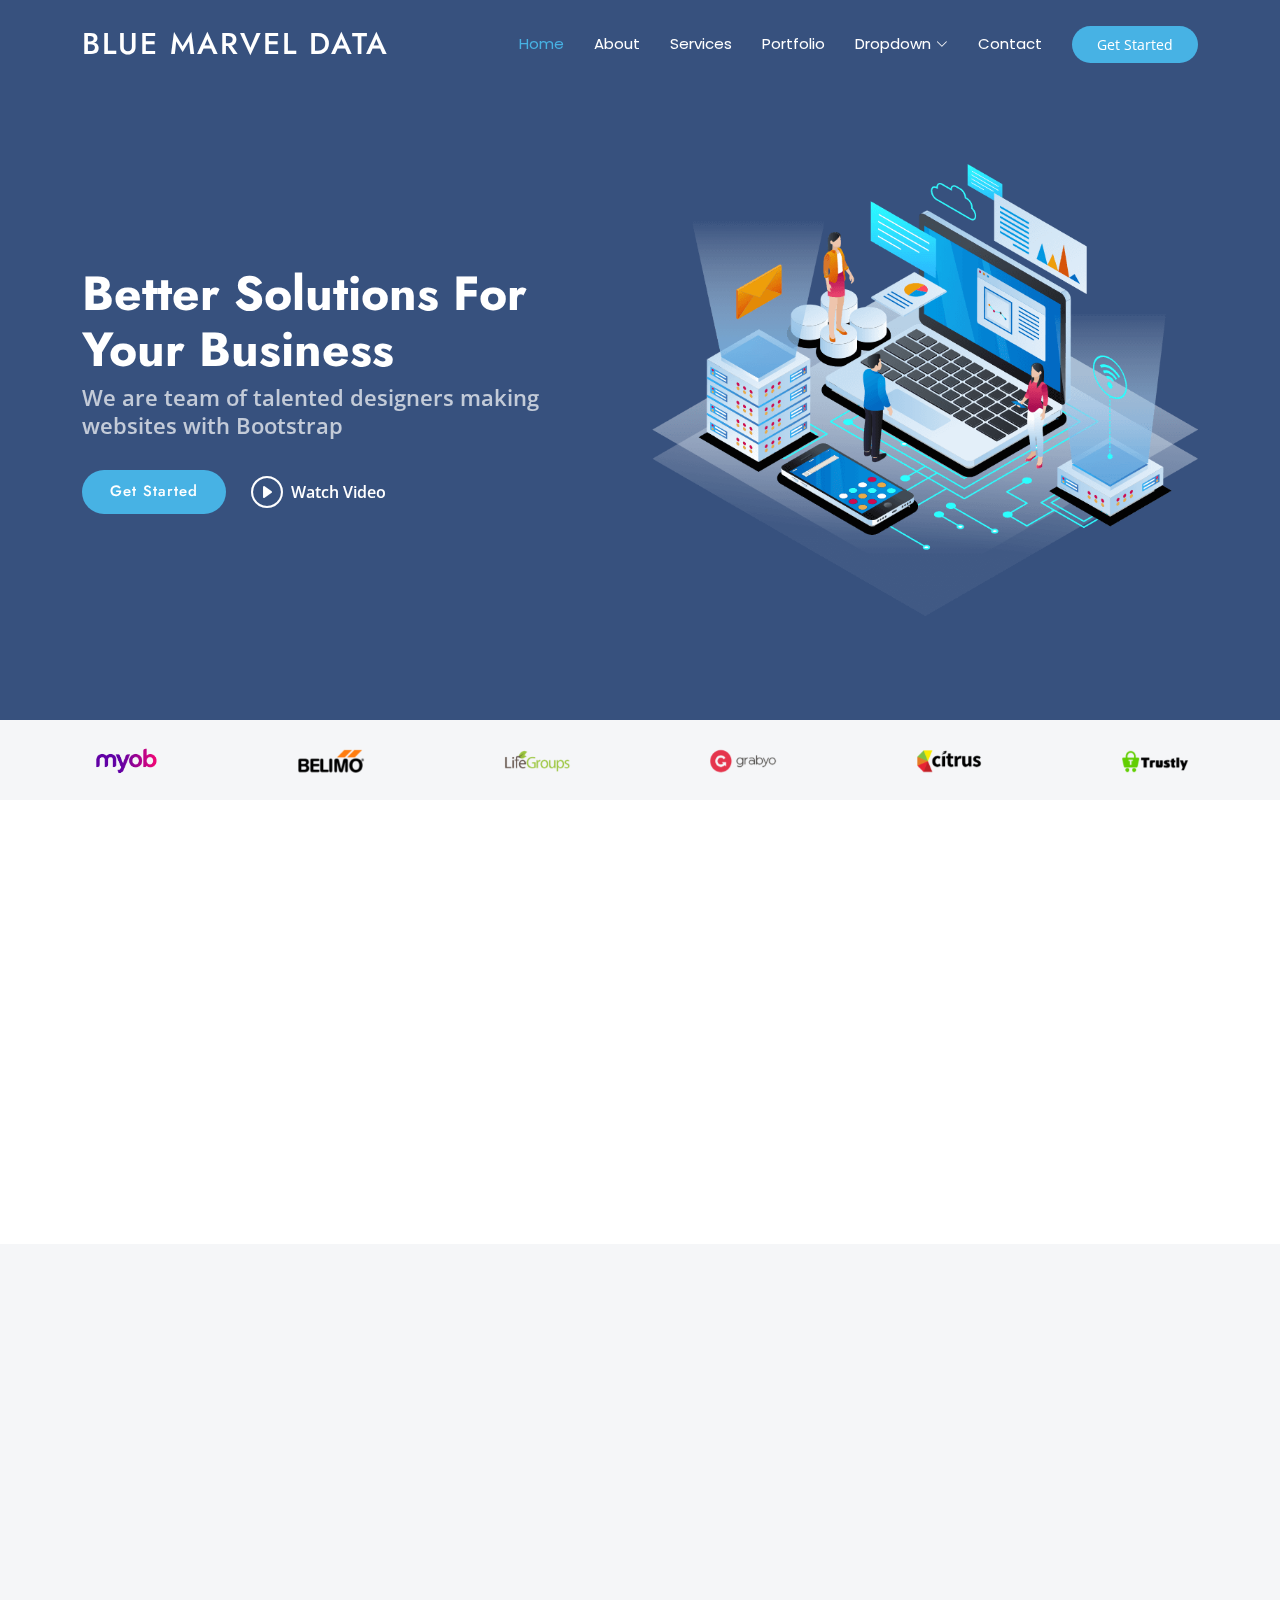
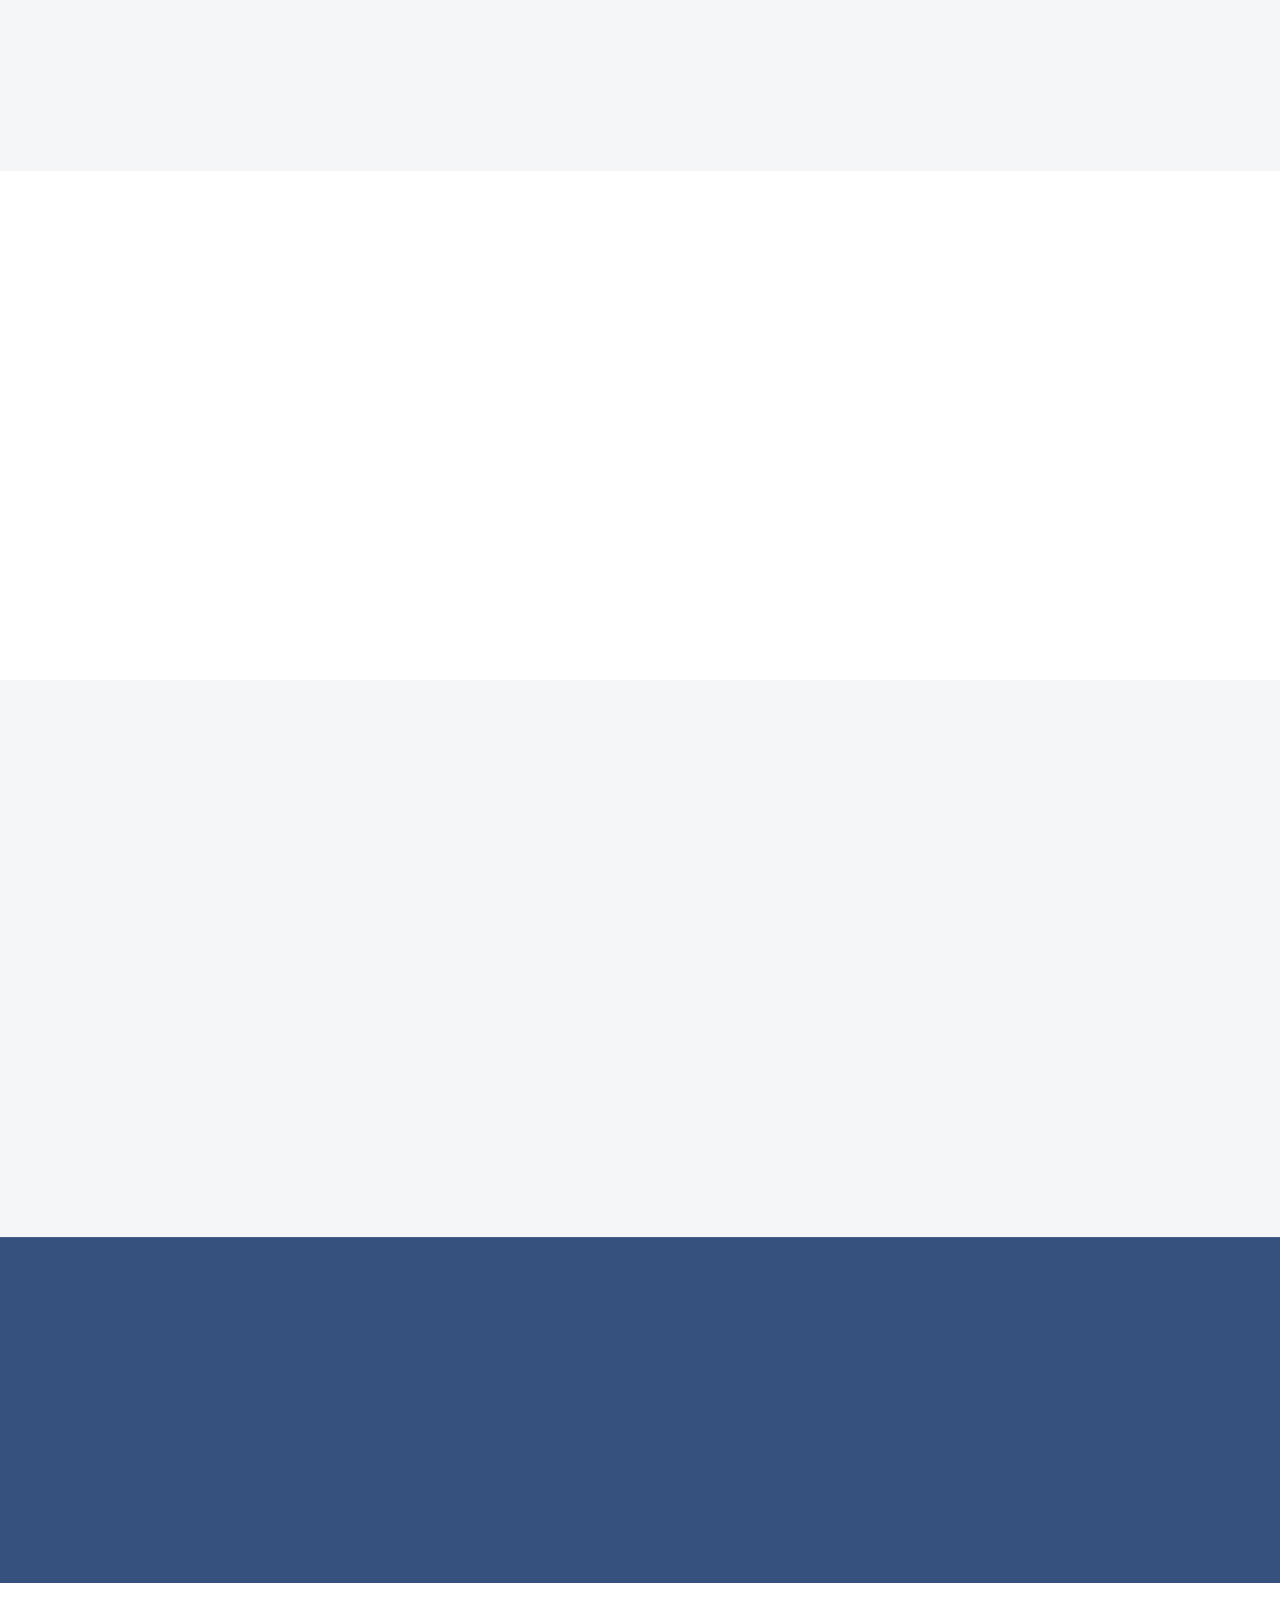
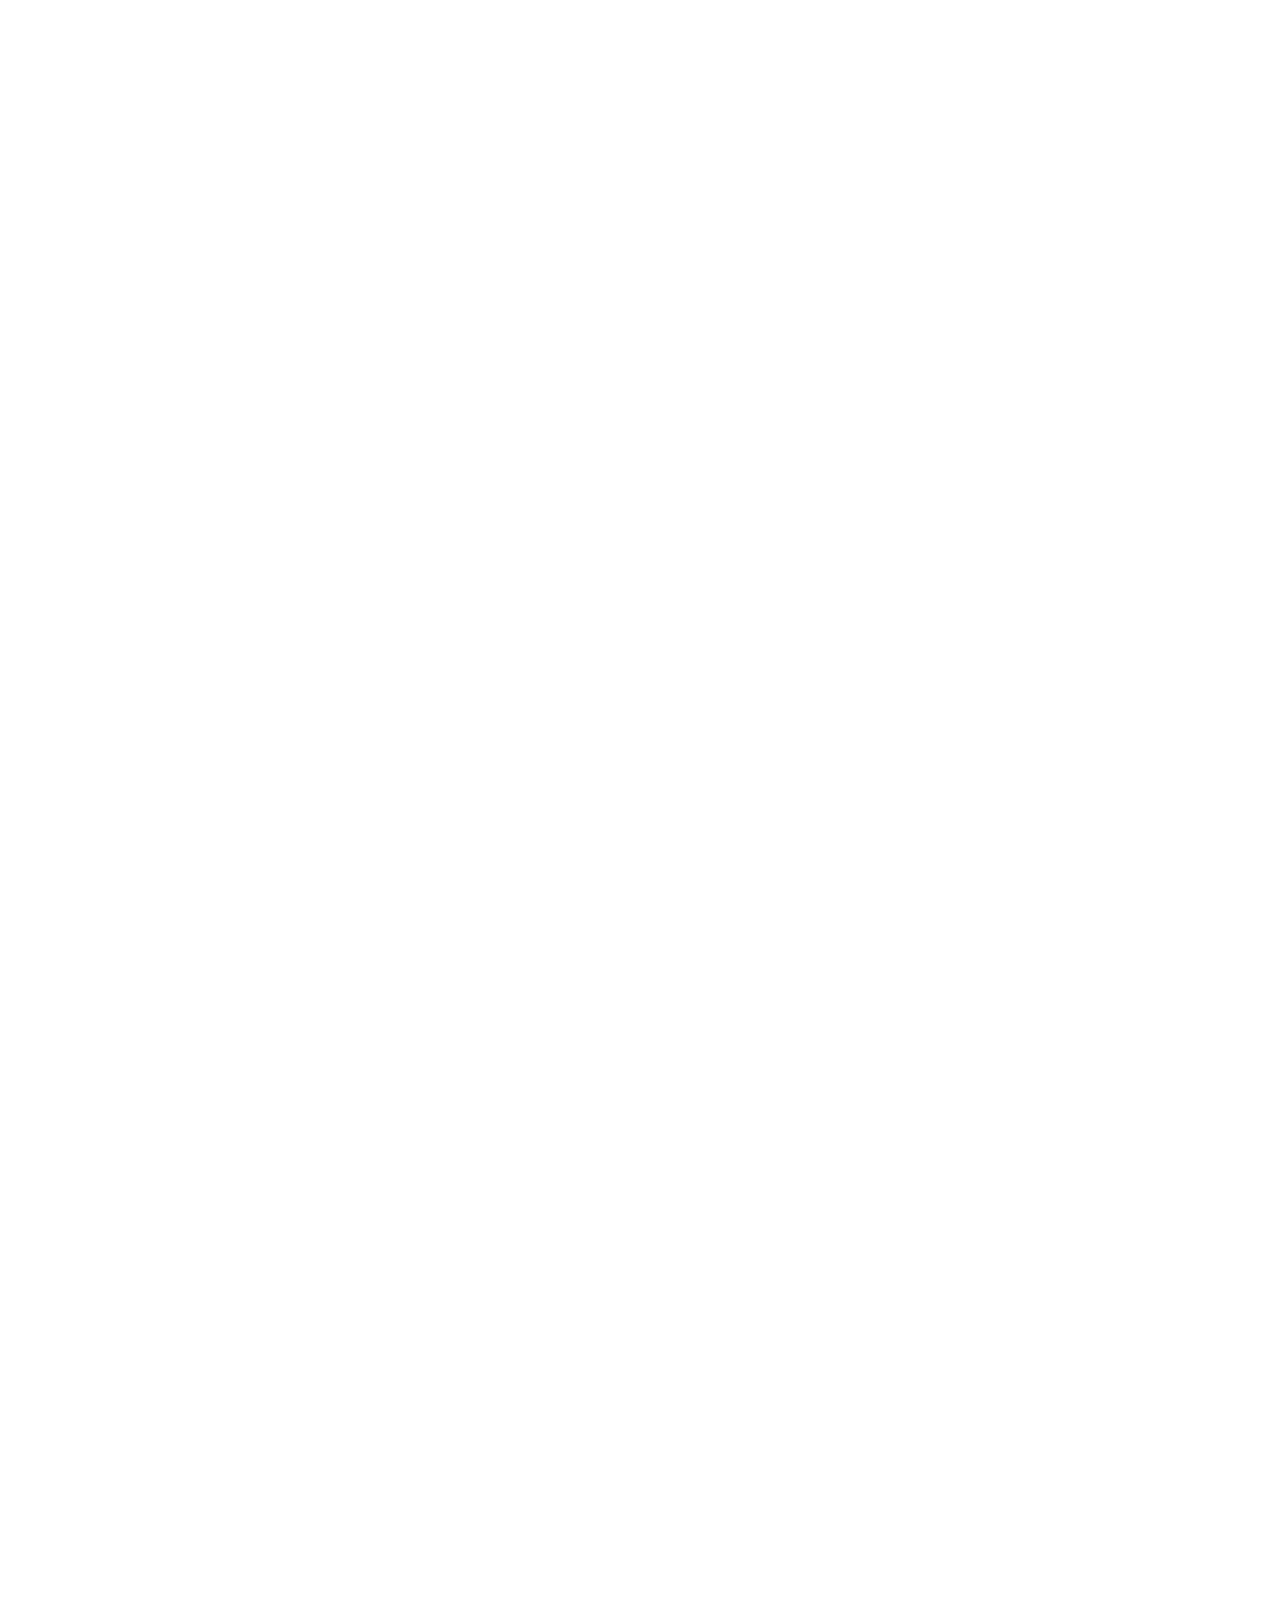
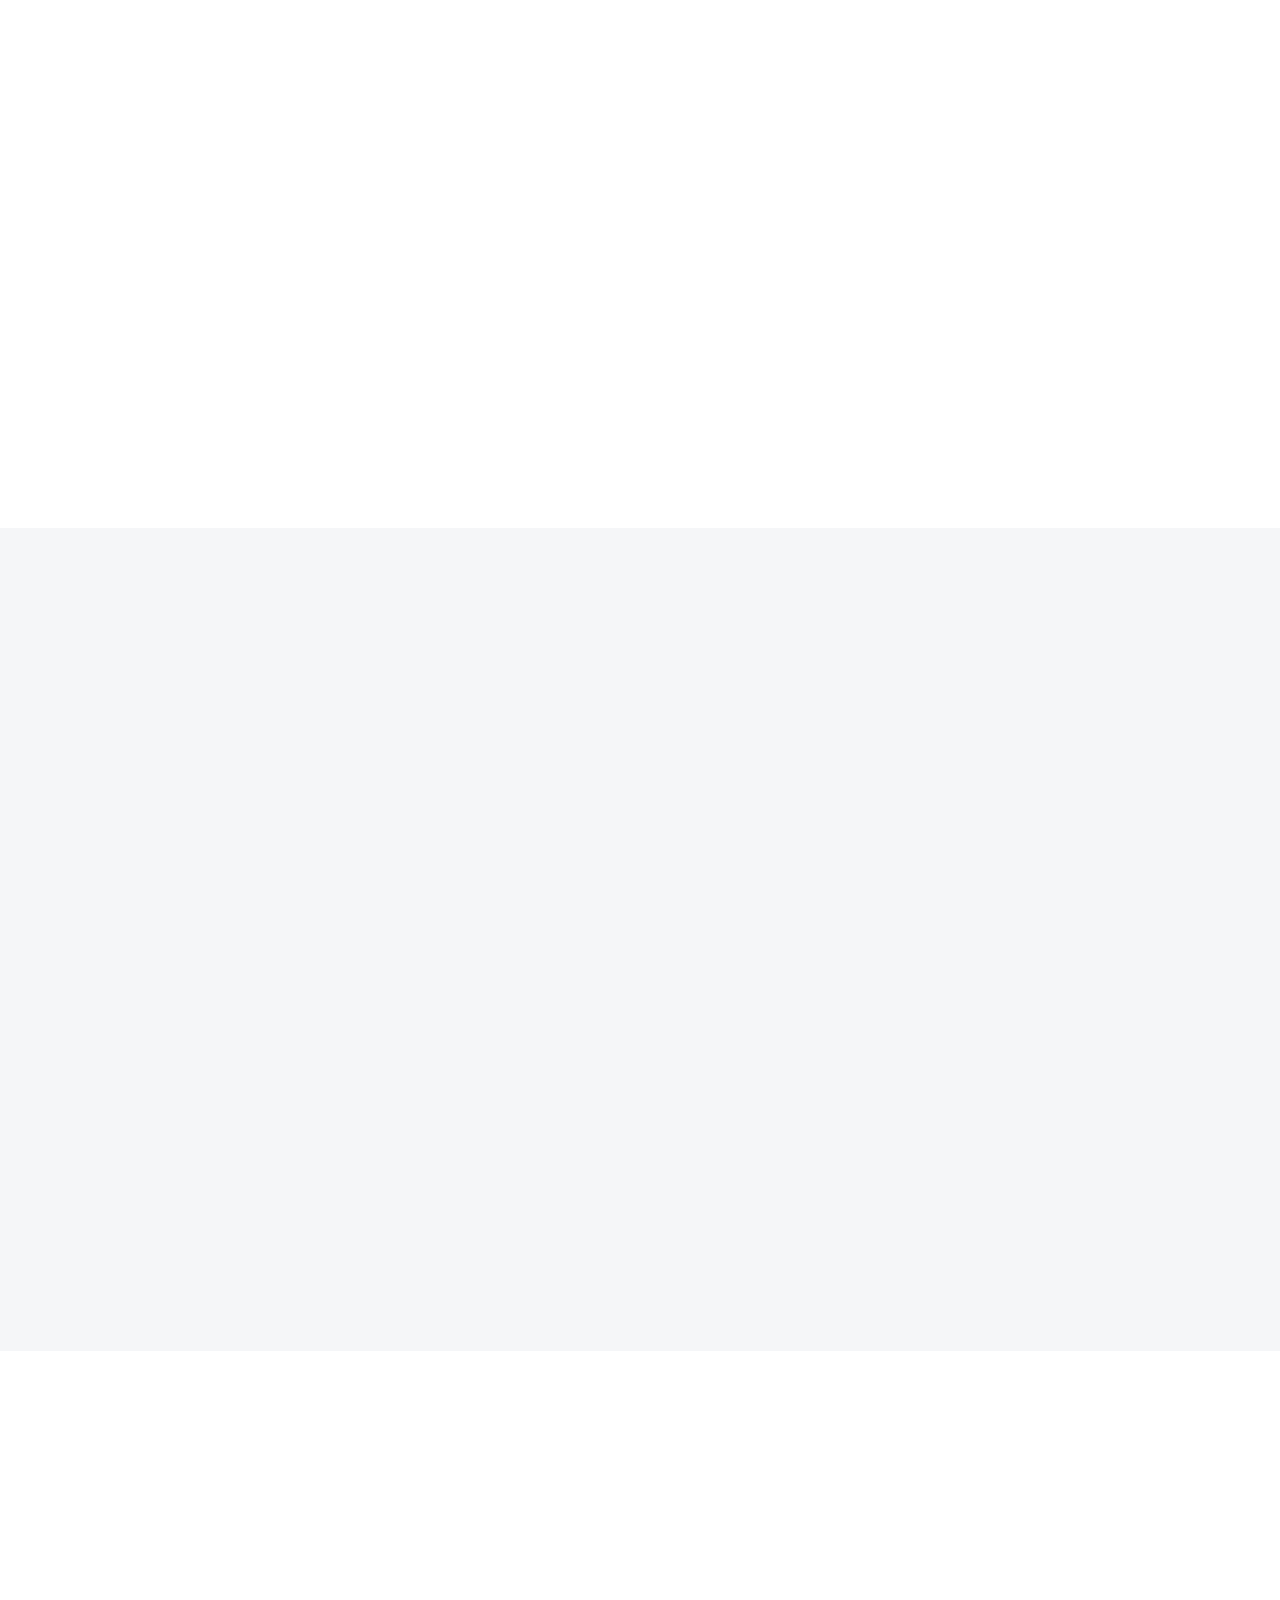
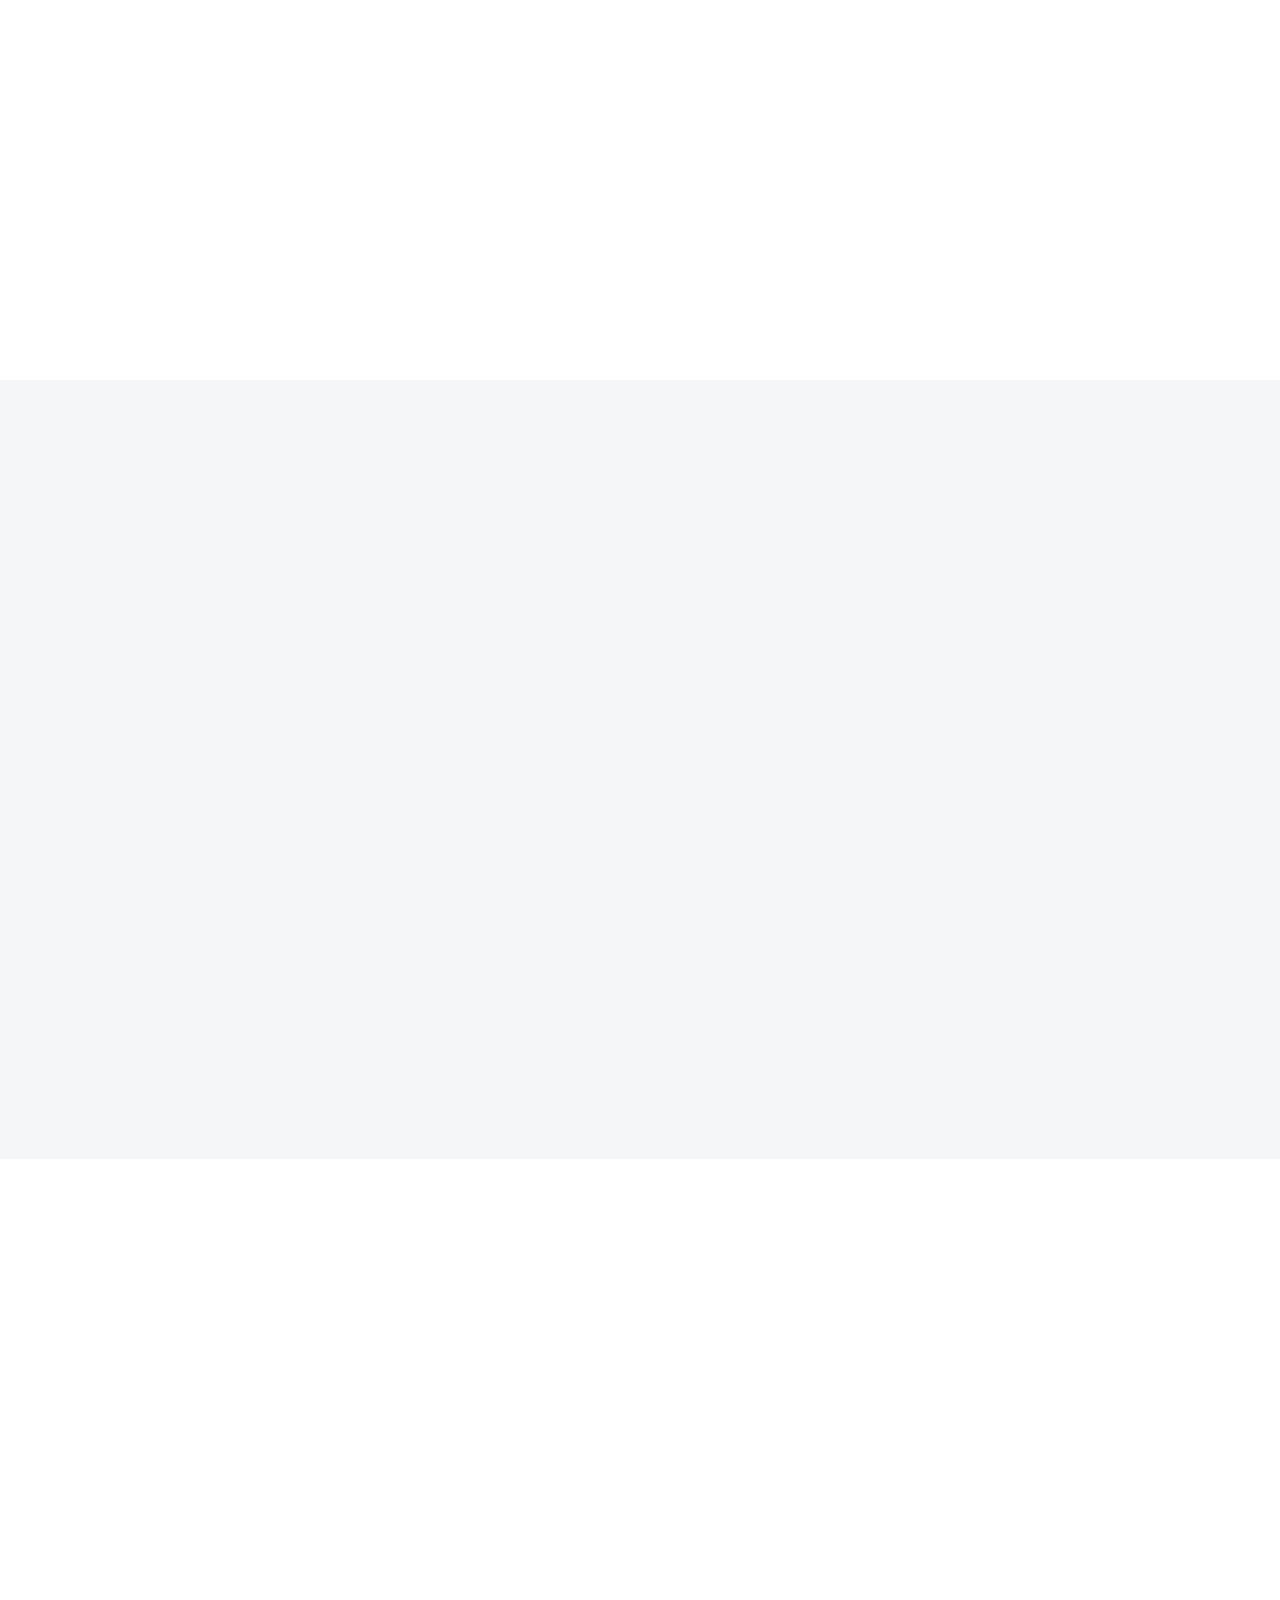
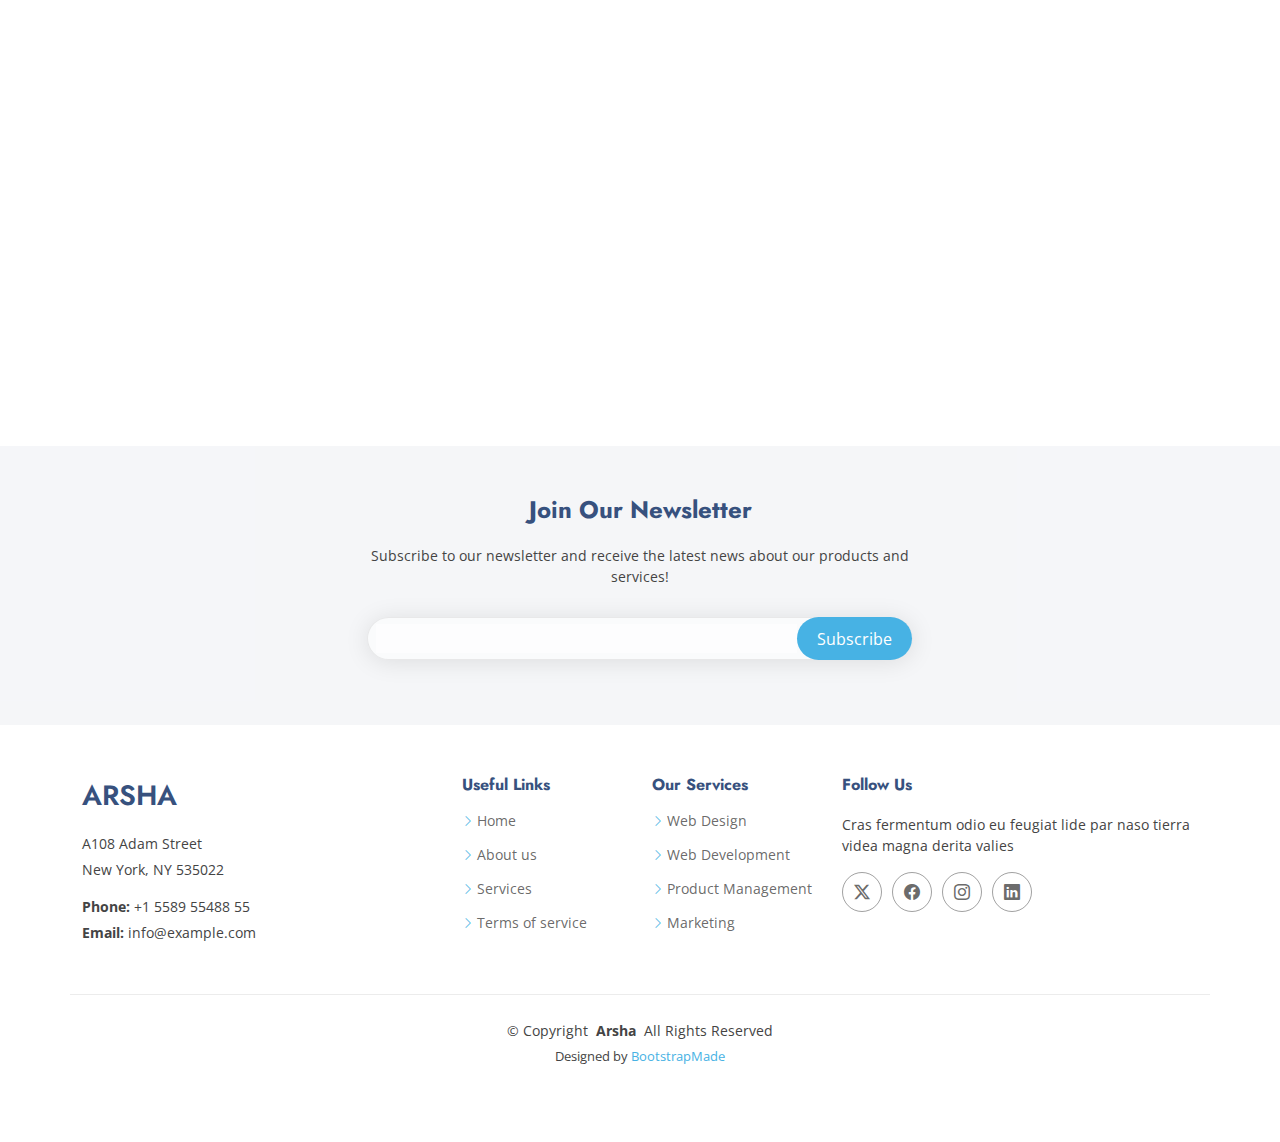
==== commit 264bcdde: ":zap: updates to test :wolf:" ====
--- a/index.html
+++ b/index.html
@@ -45,7 +45,7 @@
       <a href="index.html" class="logo d-flex align-items-center me-auto">
         <!-- Uncomment the line below if you also wish to use an image logo -->
         <!-- <img src="assets/img/logo.png" alt=""> -->
-        <h1 class="sitename">Arsha</h1>
+        <h1 class="sitename">Blue Marvel Data</h1>
       </a>
 
       <nav id="navmenu" class="navmenu">
@@ -54,8 +54,8 @@
           <li><a href="#about">About</a></li>
           <li><a href="#services">Services</a></li>
           <li><a href="#portfolio">Portfolio</a></li>
-          <li><a href="#team">Team</a></li>
-          <li><a href="#pricing">Pricing</a></li>
+          <!-- <li><a href="#team">Team</a></li> -->
+          <!-- <li><a href="#pricing">Pricing</a></li> -->
           <li class="dropdown"><a href="#"><span>Dropdown</span> <i class="bi bi-chevron-down toggle-dropdown"></i></a>
             <ul>
               <li><a href="#">Dropdown 1</a></li>
